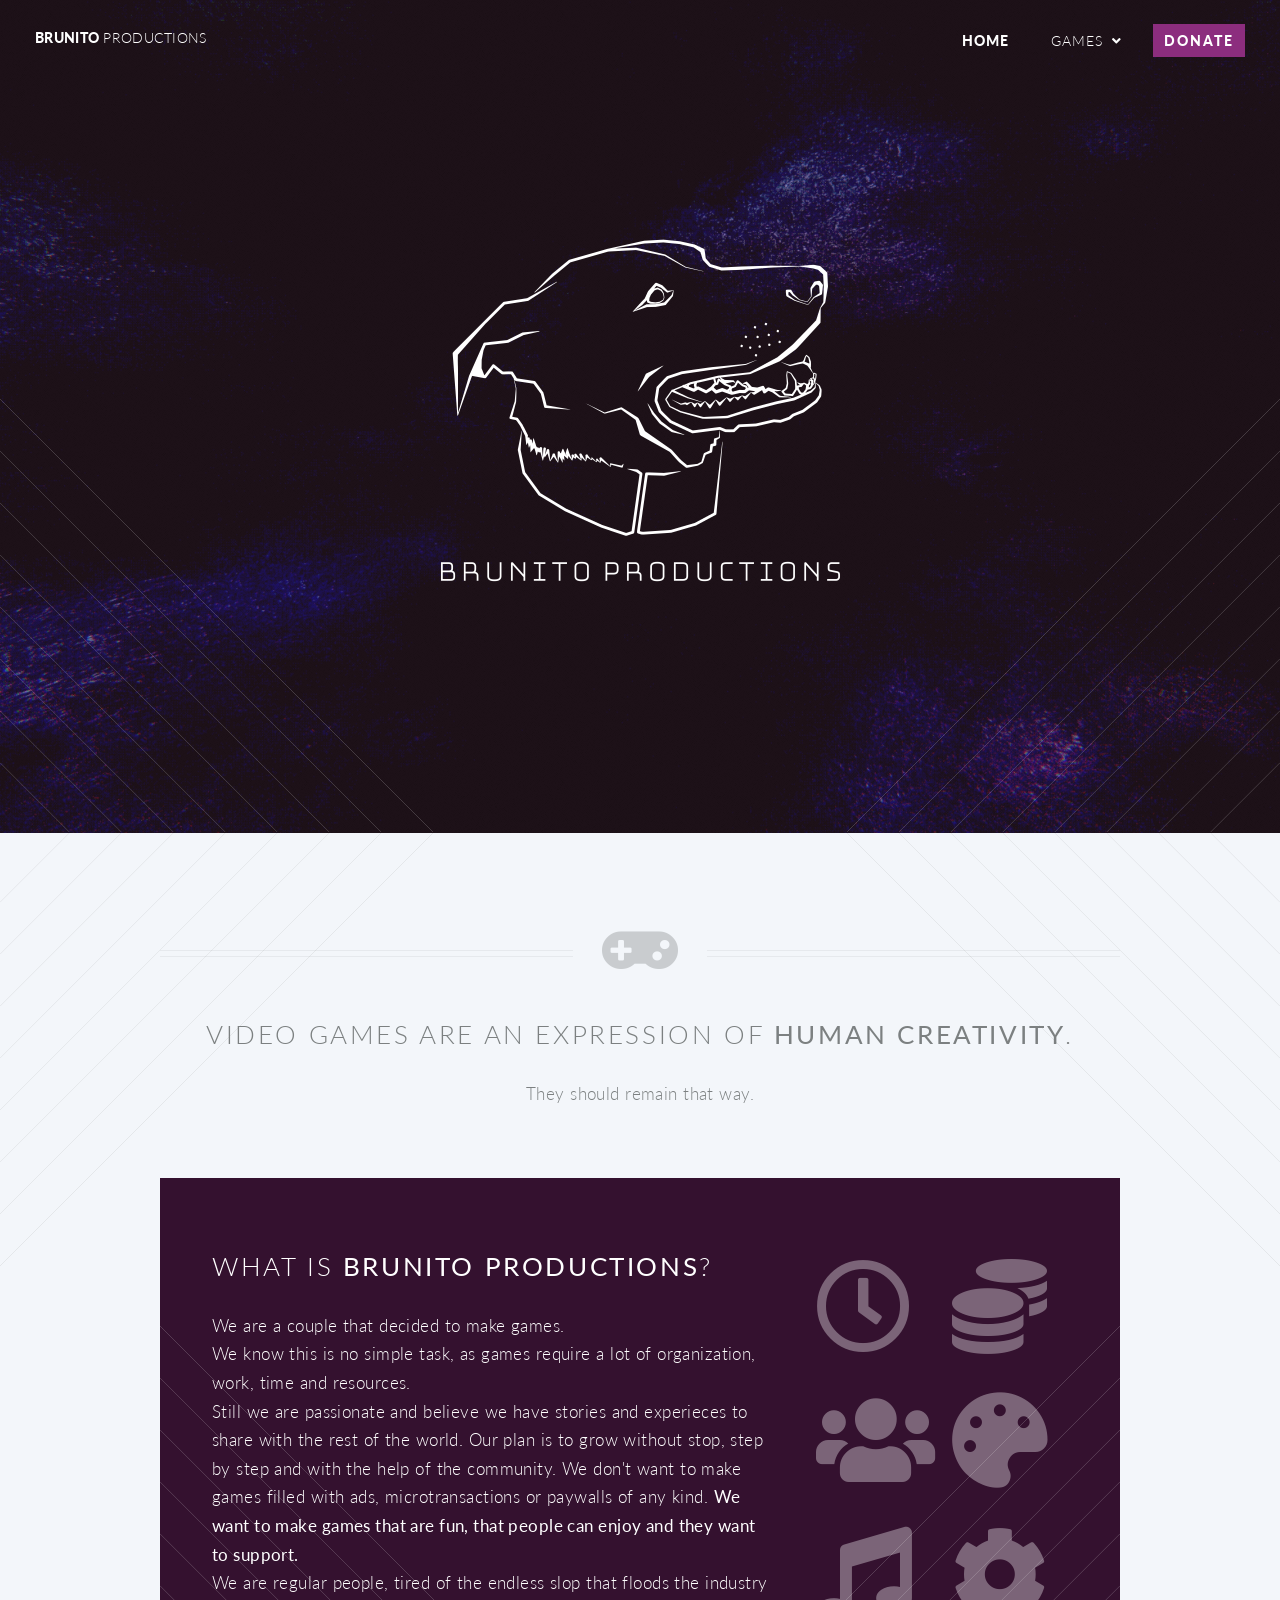
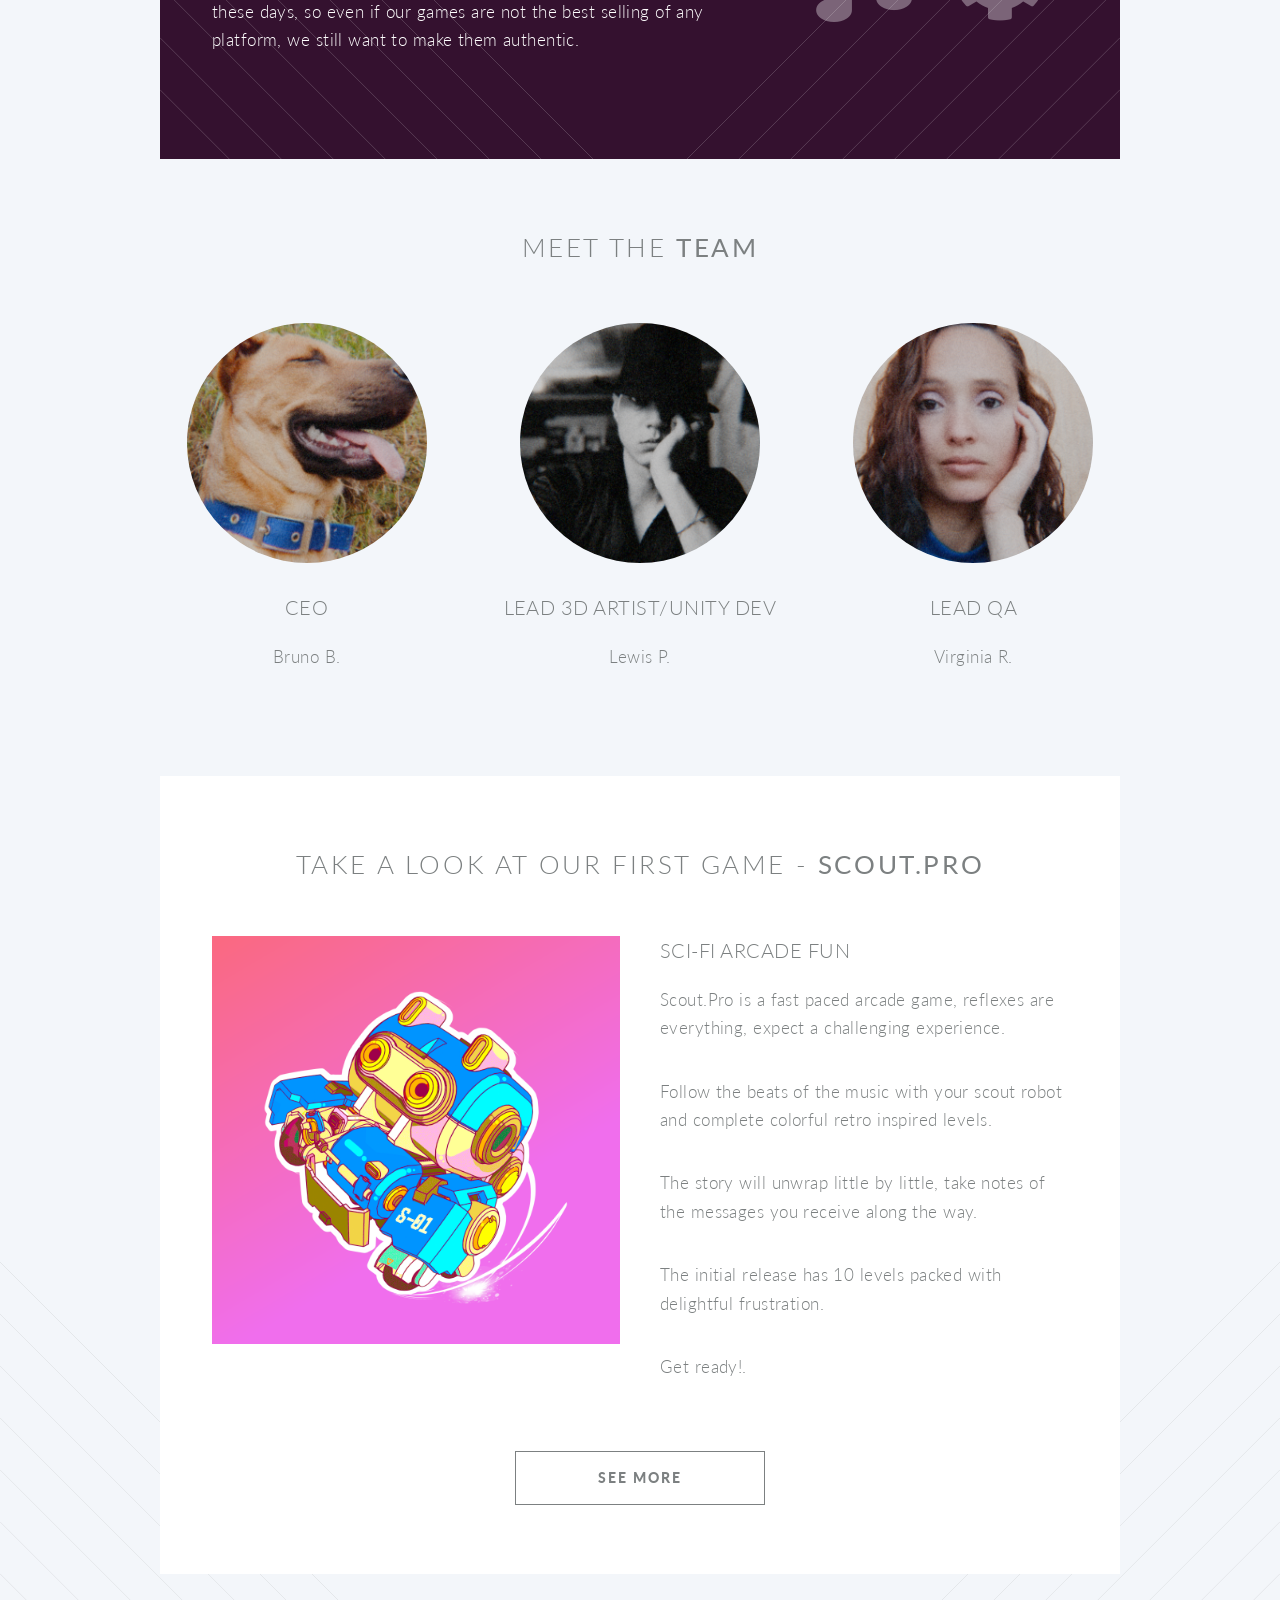
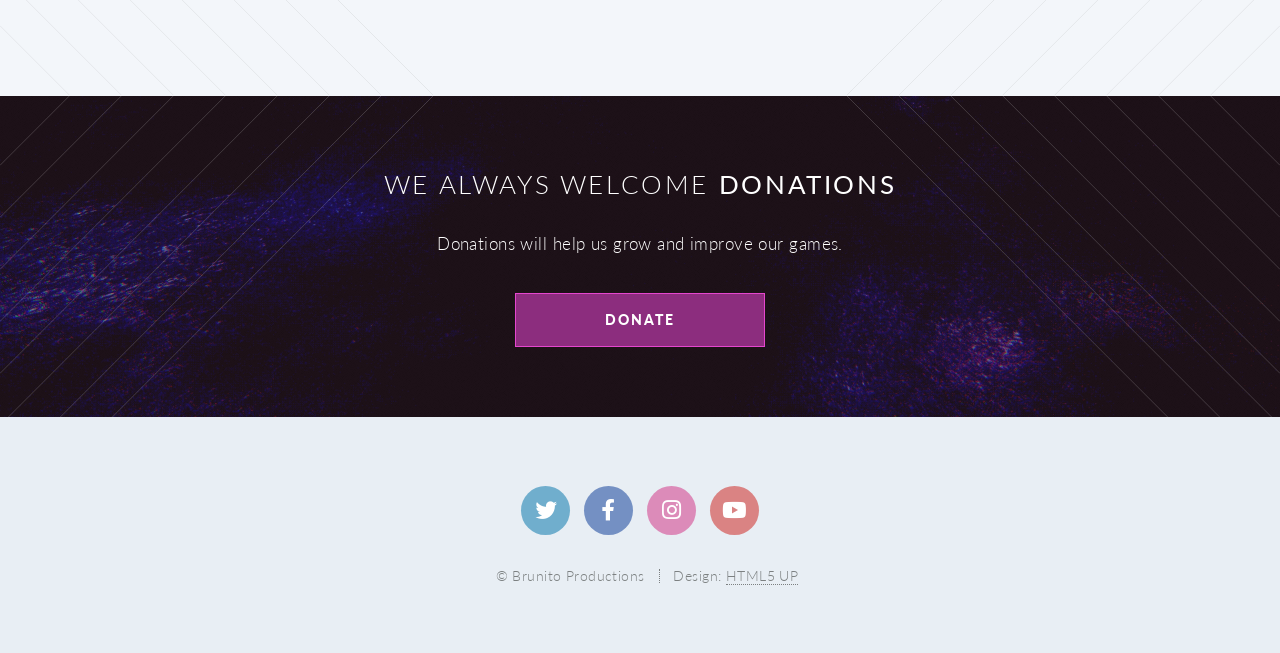
==== index.html @ 74bceda8 "Add files via upload" ====
<!DOCTYPE HTML>
<!--
	Twenty by HTML5 UP
	html5up.net | @ajlkn
	Free for personal and commercial use under the CCA 3.0 license (html5up.net/license)
-->
<html>
	<head>
		<title>Brunito Productions</title>
		<link rel="icon" type="image/x-icon" href="images/favicon.ico">
		<meta charset="utf-8" />
		<meta name="viewport" content="width=device-width, initial-scale=1, user-scalable=no" />
		<link rel="stylesheet" href="assets/css/main.css" />
		<noscript><link rel="stylesheet" href="assets/css/noscript.css" /></noscript>
	</head>
	<body class="index is-preload">
		<div id="page-wrapper">

			<!-- Header -->
				<header id="header" class="alt">
					<h1 id="logo"><a href="index.html">Brunito <span>Productions</span></a></h1>
					<nav id="nav">
						<ul>
							<li class="current"><a href="index.html">Home</a></li>
							<li class="submenu">
								<a href="#">Games</a>
								<ul>
									<li><a href="scout-pro.html">Scout.Pro</a></li>
									<!--li><a href="right-sidebar.html">Right Sidebar</a></li-->
									<!--li><a href="no-sidebar.html">No Sidebar</a></li-->
									<!--li><a href="contact.html">Contact</a></li-->
								</ul>
							</li>
							<li><a href="donations.html" class="button primary">Donate</a></li>
						</ul>
					</nav>
				</header>


			<!-- Banner -->
				<section id="banner">

					<!--
						".inner" is set up as an inline-block so it automatically expands
						in both directions to fit whatever's inside it. This means it won't
						automatically wrap lines, so be sure to use line breaks where
						appropriate (<br />).
					-->
					<div class="inner">
						<div class="image fit cs-notnoise">
							<img src="images/brunitoProductions_transparent-00.png" alt="Brunito Production Logo" />
						</div>
					</div>

				</section>

			<!-- Main -->
				<article id="main">

					<header class="special container">
						<span class="icon solid fa-gamepad"></span>
						<h2>Video games are an expression of <strong>Human Creativity</strong>.</h2>
						<!-- p>In <strong>Brunito Productions</strong> we believe that games should be fun,
						<br />
						pockets of time in which we can let go our worries and smile.
						<br />
						Enjoy the hardships of beating a difficult boss, immerse ourselves
						<br />
						in cryptic worlds or simply relax while doing simple tasks.
						</p -->
						<p>They should remain that way.</p>
					</header>

					<!-- One -->
						<section class="wrapper style2 container special-alt">
							<div class="row gtr-50">
								<div class="col-8 col-12-narrower">

									<header>
										<h2>What is <strong>Brunito Productions</strong>?</h2>
									</header>
									<p>We are a couple that decided to make games.
									<br />
									We know this is no simple task, as games require a lot of organization, work, time and resources.
									<br />
									Still we are passionate and believe we have stories and experieces to share with the rest of the world. Our plan is to grow without stop, step by step and with the help of the community. We don't want to make games filled with ads, microtransactions or paywalls of any kind. <strong>We want to make games that are fun, that people can enjoy and they want to support.</strong>
									<br />
									We are regular people, tired of the endless slop that floods the industry these days, so even if our games are not the best selling of any platform, we still want to make them authentic.
									</p>
									<!-- h3><strong>We want to make games that people can enjoy</strong></h3 -->
									<!--footer>
										<ul class="buttons">
											<li><a href="#" class="button">Find Out More</a></li>
										</ul>
									</footer-->

								</div>
								<div class="col-4 col-12-narrower imp-narrower">

									<ul class="featured-icons">
										<li><span class="icon fa-clock"><span class="label">Feature 1</span></span></li>
										<li><span class="icon solid fa-coins"><span class="label">Feature 2</span></span></li>
										<li><span class="icon solid fa-users"><span class="label">Feature 3</span></span></li>
										<li><span class="icon solid fa-palette"><span class="label">Feature 4</span></span></li>
										<li><span class="icon solid fa-music"><span class="label">Feature 5</span></span></li>
										<li><span class="icon solid fa-cog"><span class="label">Feature 6</span></span></li>
									</ul>

								</div>
							</div>
						</section>

					<!-- Two -->
						<section class="wrapper style1 container special">
							<header>
								<h2>Meet the <strong>team</strong></h2>
							</header>
							<div class="row">
								<div class="col-4 col-12-narrower">

									<section>
										<!--<span class="icon solid featured fa-check"></span>-->
										<div class="cs-staff-container">
										<div><img src="images/staff/ceo-03.png" alt="Brunito Production Logo" /></div>
										</div>
										<header>
											<h3>CEO</h3>
										</header>
										<p>Bruno B.</p>
										<!-- p>Bruno Battaglia</p -->
										<!-- p>Bruno Bacchini</p -->
									</section>

								</div>
								<div class="col-4 col-12-narrower">

									<section>
										<!--<span class="icon solid featured fa-check"></span>-->
										<div class="cs-staff-container">
										<div><img src="images/staff/artist-04.png" alt="Brunito Production Logo" /></div>
										</div>
										<header>
											<h3>Lead 3D Artist/Unity Dev</h3>
										</header>
										<p>Lewis P.</p>
									</section>

								</div>
								<div class="col-4 col-12-narrower">

									<section>
										<!--<span class="icon solid featured fa-check"></span>-->
										<div class="cs-staff-container">
										<div><img src="images/staff/QA-00.png" alt="Brunito Production Logo" /></div>
										</div>
										<header>
											<h3>Lead QA</h3>
										</header>
										<p>Virginia R.</p>
									</section>

								</div>
							</div>
						</section>


					<!-- Three -->
						<section class="wrapper style3 container special">

							<header class="major">
								<h2>Take a look at our first game - <strong>Scout.Pro</strong></h2>
							</header>

							<div class="row">
								<div class="col-6 col-12-narrower">

									<section>
										<div class="image featured cs-notnoise"><img src="images/scoutpro/app_icon.png" alt="" /></div>
									</section>

								</div>
								<div class="col-6 col-12-narrower">

									<section class="cs-textalignleft">
										<!-- div class="image featured cs-notnoise"><img src="images/scoutpro/title-retro-lowres.png" alt="" /></div -->
										<header>
											<h3>Sci-Fi Arcade Fun</h3>
										</header>
										<p>Scout.Pro is a fast paced arcade game, reflexes are everything, expect a challenging experience.</p>
										<p>Follow the beats of the music with your scout robot and complete colorful retro inspired levels.</p>
										<p>The story will unwrap little by little, take notes of the messages you receive along the way.</p>
										<p>The initial release has 10 levels packed with delightful frustration.</p>
										<p>Get ready!.</p>
									</section>

								</div>
							</div>
							<!-- div class="row">
								<div class="col-6 col-12-narrower">

									<section>
										<a href="#" class="image featured"><img src="images/pic03.jpg" alt="" /></a>
										<header>
											<h3>Hyperspace Travel</h3>
										</header>
										<p>Sed tristique purus vitae volutpat commodo suscipit amet sed nibh. Proin a ullamcorper sed blandit. Sed tristique purus vitae volutpat commodo suscipit ullamcorper sed blandit lorem ipsum dolore.</p>
									</section>

								</div>
								<div class="col-6 col-12-narrower">

									<section>
										<a href="#" class="image featured"><img src="images/pic04.jpg" alt="" /></a>
										<header>
											<h3>And Another Train</h3>
										</header>
										<p>Sed tristique purus vitae volutpat commodo suscipit amet sed nibh. Proin a ullamcorper sed blandit. Sed tristique purus vitae volutpat commodo suscipit ullamcorper sed blandit lorem ipsum dolore.</p>
									</section>

								</div>
							</div -->

							<footer class="major">
								<ul class="buttons">
									<li><a href="scout-pro.html" class="button">See More</a></li>
								</ul>
							</footer>

						</section>

				</article>

			<!-- CTA -->
				<section id="cta">

					<header>
						<h2>We always welcome <strong>donations</strong></h2>
						<p>Donations will help us grow and improve our games.</p>
					</header>
					<footer>
						<ul class="buttons">
							<li><a href="donations.html" class="button primary">Donate</a></li>
							<!--li><a href="#" class="button">LOL Wut</a></li-->
						</ul>
					</footer>

				</section>

			<!-- Footer -->
				<footer id="footer">

					<ul class="icons">
						<li><a href="https://x.com/BrunitoProducti" target="_blank" class="icon brands circle fa-twitter"><span class="label">Twitter</span></a></li>
						<li><a href="https://www.facebook.com/profile.php?id=61594885916979" target="_blank" class="icon brands circle fa-facebook-f"><span class="label">Facebook</span></a></li>
						<li><a href="https://www.instagram.com/brunito.productions?stkn=MTg5Mzd5MTFiazNpOA==" target="_blank" class="icon brands circle fa-instagram"><span class="label">Instagram</span></a></li>
						<li><a href="https://www.youtube.com/@BrunitoProductions" target="_blank" class="icon brands circle fa-youtube"><span class="label">Youtube</span></a></li>
					</ul>

					<ul class="copyright">
						<li>&copy; Brunito Productions</li><li>Design: <a href="http://html5up.net">HTML5 UP</a></li>
					</ul>

				</footer>

		</div>

		<!-- Scripts -->
			<script src="assets/js/jquery.min.js"></script>
			<script src="assets/js/jquery.dropotron.min.js"></script>
			<script src="assets/js/jquery.scrolly.min.js"></script>
			<script src="assets/js/jquery.scrollex.min.js"></script>
			<script src="assets/js/browser.min.js"></script>
			<script src="assets/js/breakpoints.min.js"></script>
			<script src="assets/js/util.js"></script>
			<script src="assets/js/main.js"></script>

	</body>
</html>
---- assets/css/main.css ----
@import url("fontawesome-all.min.css");
@import url("https://fonts.googleapis.com/css?family=Lato:300,400,900");

/*
	Twenty by HTML5 UP
	html5up.net | @ajlkn
	Free for personal and commercial use under the CCA 3.0 license (html5up.net/license)
*/

html, body, div, span, applet, object,
iframe, h1, h2, h3, h4, h5, h6, p, blockquote,
pre, a, abbr, acronym, address, big, cite,
code, del, dfn, em, img, ins, kbd, q, s, samp,
small, strike, strong, sub, sup, tt, var, b,
u, i, center, dl, dt, dd, ol, ul, li, fieldset,
form, label, legend, table, caption, tbody,
tfoot, thead, tr, th, td, article, aside,
canvas, details, embed, figure, figcaption,
footer, header, hgroup, menu, nav, output, ruby,
section, summary, time, mark, audio, video {
	margin: 0;
	padding: 0;
	border: 0;
	font-size: 100%;
	font: inherit;
	vertical-align: baseline;}

article, aside, details, figcaption, figure,
footer, header, hgroup, menu, nav, section {
	display: block;}

body {
	line-height: 1;
}

ol, ul {
	list-style: none;
}

blockquote, q {
	quotes: none;
}

	blockquote:before, blockquote:after, q:before, q:after {
		content: '';
		content: none;
	}

table {
	border-collapse: collapse;
	border-spacing: 0;
}

body {
	-webkit-text-size-adjust: none;
}

mark {
	background-color: transparent;
	color: inherit;
}

input::-moz-focus-inner {
	border: 0;
	padding: 0;
}

input, select, textarea {
	-moz-appearance: none;
	-webkit-appearance: none;
	-ms-appearance: none;
	appearance: none;
}

/* Basic */

	html {
		box-sizing: border-box;
	}

	*, *:before, *:after {
		box-sizing: inherit;
	}

	body {
		background: #f3f6fa;
	}

		body.is-preload *, body.is-preload *:before, body.is-preload *:after {
			-moz-animation: none !important;
			-webkit-animation: none !important;
			-ms-animation: none !important;
			animation: none !important;
			-moz-transition: none !important;
			-webkit-transition: none !important;
			-ms-transition: none !important;
			transition: none !important;
		}

	body, input, select, textarea {
		color: #7c8081;
		font-family: 'Lato', sans-serif;
		font-size: 15pt;
		font-weight: 300;
		letter-spacing: 0.025em;
		line-height: 1.75em;
	}

	a {
		-moz-transition: color 0.2s ease-in-out, border-color 0.2s ease-in-out, background-color 0.2s ease-in-out;
		-webkit-transition: color 0.2s ease-in-out, border-color 0.2s ease-in-out, background-color 0.2s ease-in-out;
		-ms-transition: color 0.2s ease-in-out, border-color 0.2s ease-in-out, background-color 0.2s ease-in-out;
		transition: color 0.2s ease-in-out, border-color 0.2s ease-in-out, background-color 0.2s ease-in-out;
		color: #3fb1a3;
		text-decoration: none;
		border-bottom: dotted 1px;
	}

		a:hover {
			border-bottom-color: transparent;
		}

	strong, b {
		font-weight: 400;
	}

	p, ul, ol, dl, table, blockquote {
		margin: 0 0 2em 0;
	}

	h1, h2, h3, h4, h5, h6 {
		color: inherit;
		font-weight: 300;
		line-height: 1.75em;
		margin-bottom: 1em;
		text-transform: uppercase;
	}

		h1 a, h2 a, h3 a, h4 a, h5 a, h6 a {
			color: inherit;
			text-decoration: none;
			border: 0;
		}

	h2 {
		font-size: 1.5em;
		letter-spacing: 0.1em;
	}

	h3 {
		font-size: 1.15em;
		letter-spacing: 0.025em;
	}

	sub {
		font-size: 0.8em;
		position: relative;
		top: 0.5em;
	}

	sup {
		font-size: 0.8em;
		position: relative;
		top: -0.5em;
	}

	hr {
		border-top: solid 1px rgba(124, 128, 129, 0.2);
		border: 0;
		margin-bottom: 1.5em;
	}

	blockquote {
		border-left: solid 0.5em rgba(124, 128, 129, 0.2);
		font-style: italic;
		padding: 1em 0 1em 2em;
	}

/* Container */

	.container {
		margin: 0 auto;
		max-width: 100%;
		width: 1400px;
	}

		.container.medium {
			width: 1050px;
		}

		@media screen and (max-width: 1680px) {

			.container {
				width: 1200px;
			}

				.container.medium {
					width: 900px;
				}

		}

		@media screen and (max-width: 1280px) {

			.container {
				width: 960px;
			}

				.container.medium {
					width: 735px;
				}

		}

		@media screen and (max-width: 980px) {

			.container {
				width: 95%;
			}

				.container.medium {
					width: 71.25%;
				}

		}

		@media screen and (max-width: 840px) {

			.container {
				width: 95%;
			}

				.container.medium {
					width: 95%;
				}

		}

		@media screen and (max-width: 736px) {

			.container {
				width: 100%;
			}

				.container.medium {
					width: 100%;
				}

		}

/* Row */

	.row {
		display: flex;
		flex-wrap: wrap;
		box-sizing: border-box;
		align-items: stretch;
	}

		.row > * {
			box-sizing: border-box;
		}

		.row.gtr-uniform > * > :last-child {
			margin-bottom: 0;
		}

		.row.aln-left {
			justify-content: flex-start;
		}

		.row.aln-center {
			justify-content: center;
		}

		.row.aln-right {
			justify-content: flex-end;
		}

		.row.aln-top {
			align-items: flex-start;
		}

		.row.aln-middle {
			align-items: center;
		}

		.row.aln-bottom {
			align-items: flex-end;
		}

		.row > .imp {
			order: -1;
		}

		.row > .col-1 {
			width: 8.33333%;
		}

		.row > .off-1 {
			margin-left: 8.33333%;
		}

		.row > .col-2 {
			width: 16.66667%;
		}

		.row > .off-2 {
			margin-left: 16.66667%;
		}

		.row > .col-3 {
			width: 25%;
		}

		.row > .off-3 {
			margin-left: 25%;
		}

		.row > .col-4 {
			width: 33.33333%;
		}

		.row > .off-4 {
			margin-left: 33.33333%;
		}

		.row > .col-5 {
			width: 41.66667%;
		}

		.row > .off-5 {
			margin-left: 41.66667%;
		}

		.row > .col-6 {
			width: 50%;
		}

		.row > .off-6 {
			margin-left: 50%;
		}

		.row > .col-7 {
			width: 58.33333%;
		}

		.row > .off-7 {
			margin-left: 58.33333%;
		}

		.row > .col-8 {
			width: 66.66667%;
		}

		.row > .off-8 {
			margin-left: 66.66667%;
		}

		.row > .col-9 {
			width: 75%;
		}

		.row > .off-9 {
			margin-left: 75%;
		}

		.row > .col-10 {
			width: 83.33333%;
		}

		.row > .off-10 {
			margin-left: 83.33333%;
		}

		.row > .col-11 {
			width: 91.66667%;
		}

		.row > .off-11 {
			margin-left: 91.66667%;
		}

		.row > .col-12 {
			width: 100%;
		}

		.row > .off-12 {
			margin-left: 100%;
		}

		.row.gtr-0 {
			margin-top: 0px;
			margin-left: 0px;
		}

			.row.gtr-0 > * {
				padding: 0px 0 0 0px;
			}

			.row.gtr-0.gtr-uniform {
				margin-top: 0px;
			}

				.row.gtr-0.gtr-uniform > * {
					padding-top: 0px;
				}

		.row.gtr-25 {
			margin-top: -12.5px;
			margin-left: -12.5px;
		}

			.row.gtr-25 > * {
				padding: 12.5px 0 0 12.5px;
			}

			.row.gtr-25.gtr-uniform {
				margin-top: -12.5px;
			}

				.row.gtr-25.gtr-uniform > * {
					padding-top: 12.5px;
				}

		.row.gtr-50 {
			margin-top: -25px;
			margin-left: -25px;
		}

			.row.gtr-50 > * {
				padding: 25px 0 0 25px;
			}

			.row.gtr-50.gtr-uniform {
				margin-top: -25px;
			}

				.row.gtr-50.gtr-uniform > * {
					padding-top: 25px;
				}

		.row {
			margin-top: -50px;
			margin-left: -50px;
		}

			.row > * {
				padding: 50px 0 0 50px;
			}

			.row.gtr-uniform {
				margin-top: -50px;
			}

				.row.gtr-uniform > * {
					padding-top: 50px;
				}

		.row.gtr-150 {
			margin-top: -75px;
			margin-left: -75px;
		}

			.row.gtr-150 > * {
				padding: 75px 0 0 75px;
			}

			.row.gtr-150.gtr-uniform {
				margin-top: -75px;
			}

				.row.gtr-150.gtr-uniform > * {
					padding-top: 75px;
				}

		.row.gtr-200 {
			margin-top: -100px;
			margin-left: -100px;
		}

			.row.gtr-200 > * {
				padding: 100px 0 0 100px;
			}

			.row.gtr-200.gtr-uniform {
				margin-top: -100px;
			}

				.row.gtr-200.gtr-uniform > * {
					padding-top: 100px;
				}

		@media screen and (max-width: 1680px) {

			.row {
				display: flex;
				flex-wrap: wrap;
				box-sizing: border-box;
				align-items: stretch;
			}

				.row > * {
					box-sizing: border-box;
				}

				.row.gtr-uniform > * > :last-child {
					margin-bottom: 0;
				}

				.row.aln-left {
					justify-content: flex-start;
				}

				.row.aln-center {
					justify-content: center;
				}

				.row.aln-right {
					justify-content: flex-end;
				}

				.row.aln-top {
					align-items: flex-start;
				}

				.row.aln-middle {
					align-items: center;
				}

				.row.aln-bottom {
					align-items: flex-end;
				}

				.row > .imp-wide {
					order: -1;
				}

				.row > .col-1-wide {
					width: 8.33333%;
				}

				.row > .off-1-wide {
					margin-left: 8.33333%;
				}

				.row > .col-2-wide {
					width: 16.66667%;
				}

				.row > .off-2-wide {
					margin-left: 16.66667%;
				}

				.row > .col-3-wide {
					width: 25%;
				}

				.row > .off-3-wide {
					margin-left: 25%;
				}

				.row > .col-4-wide {
					width: 33.33333%;
				}

				.row > .off-4-wide {
					margin-left: 33.33333%;
				}

				.row > .col-5-wide {
					width: 41.66667%;
				}

				.row > .off-5-wide {
					margin-left: 41.66667%;
				}

				.row > .col-6-wide {
					width: 50%;
				}

				.row > .off-6-wide {
					margin-left: 50%;
				}

				.row > .col-7-wide {
					width: 58.33333%;
				}

				.row > .off-7-wide {
					margin-left: 58.33333%;
				}

				.row > .col-8-wide {
					width: 66.66667%;
				}

				.row > .off-8-wide {
					margin-left: 66.66667%;
				}

				.row > .col-9-wide {
					width: 75%;
				}

				.row > .off-9-wide {
					margin-left: 75%;
				}

				.row > .col-10-wide {
					width: 83.33333%;
				}

				.row > .off-10-wide {
					margin-left: 83.33333%;
				}

				.row > .col-11-wide {
					width: 91.66667%;
				}

				.row > .off-11-wide {
					margin-left: 91.66667%;
				}

				.row > .col-12-wide {
					width: 100%;
				}

				.row > .off-12-wide {
					margin-left: 100%;
				}

				.row.gtr-0 {
					margin-top: 0px;
					margin-left: 0px;
				}

					.row.gtr-0 > * {
						padding: 0px 0 0 0px;
					}

					.row.gtr-0.gtr-uniform {
						margin-top: 0px;
					}

						.row.gtr-0.gtr-uniform > * {
							padding-top: 0px;
						}

				.row.gtr-25 {
					margin-top: -10px;
					margin-left: -10px;
				}

					.row.gtr-25 > * {
						padding: 10px 0 0 10px;
					}

					.row.gtr-25.gtr-uniform {
						margin-top: -10px;
					}

						.row.gtr-25.gtr-uniform > * {
							padding-top: 10px;
						}

				.row.gtr-50 {
					margin-top: -20px;
					margin-left: -20px;
				}

					.row.gtr-50 > * {
						padding: 20px 0 0 20px;
					}

					.row.gtr-50.gtr-uniform {
						margin-top: -20px;
					}

						.row.gtr-50.gtr-uniform > * {
							padding-top: 20px;
						}

				.row {
					margin-top: -40px;
					margin-left: -40px;
				}

					.row > * {
						padding: 40px 0 0 40px;
					}

					.row.gtr-uniform {
						margin-top: -40px;
					}

						.row.gtr-uniform > * {
							padding-top: 40px;
						}

				.row.gtr-150 {
					margin-top: -60px;
					margin-left: -60px;
				}

					.row.gtr-150 > * {
						padding: 60px 0 0 60px;
					}

					.row.gtr-150.gtr-uniform {
						margin-top: -60px;
					}

						.row.gtr-150.gtr-uniform > * {
							padding-top: 60px;
						}

				.row.gtr-200 {
					margin-top: -80px;
					margin-left: -80px;
				}

					.row.gtr-200 > * {
						padding: 80px 0 0 80px;
					}

					.row.gtr-200.gtr-uniform {
						margin-top: -80px;
					}

						.row.gtr-200.gtr-uniform > * {
							padding-top: 80px;
						}

		}

		@media screen and (max-width: 1280px) {

			.row {
				display: flex;
				flex-wrap: wrap;
				box-sizing: border-box;
				align-items: stretch;
			}

				.row > * {
					box-sizing: border-box;
				}

				.row.gtr-uniform > * > :last-child {
					margin-bottom: 0;
				}

				.row.aln-left {
					justify-content: flex-start;
				}

				.row.aln-center {
					justify-content: center;
				}

				.row.aln-right {
					justify-content: flex-end;
				}

				.row.aln-top {
					align-items: flex-start;
				}

				.row.aln-middle {
					align-items: center;
				}

				.row.aln-bottom {
					align-items: flex-end;
				}

				.row > .imp-normal {
					order: -1;
				}

				.row > .col-1-normal {
					width: 8.33333%;
				}

				.row > .off-1-normal {
					margin-left: 8.33333%;
				}

				.row > .col-2-normal {
					width: 16.66667%;
				}

				.row > .off-2-normal {
					margin-left: 16.66667%;
				}

				.row > .col-3-normal {
					width: 25%;
				}

				.row > .off-3-normal {
					margin-left: 25%;
				}

				.row > .col-4-normal {
					width: 33.33333%;
				}

				.row > .off-4-normal {
					margin-left: 33.33333%;
				}

				.row > .col-5-normal {
					width: 41.66667%;
				}

				.row > .off-5-normal {
					margin-left: 41.66667%;
				}

				.row > .col-6-normal {
					width: 50%;
				}

				.row > .off-6-normal {
					margin-left: 50%;
				}

				.row > .col-7-normal {
					width: 58.33333%;
				}

				.row > .off-7-normal {
					margin-left: 58.33333%;
				}

				.row > .col-8-normal {
					width: 66.66667%;
				}

				.row > .off-8-normal {
					margin-left: 66.66667%;
				}

				.row > .col-9-normal {
					width: 75%;
				}

				.row > .off-9-normal {
					margin-left: 75%;
				}

				.row > .col-10-normal {
					width: 83.33333%;
				}

				.row > .off-10-normal {
					margin-left: 83.33333%;
				}

				.row > .col-11-normal {
					width: 91.66667%;
				}

				.row > .off-11-normal {
					margin-left: 91.66667%;
				}

				.row > .col-12-normal {
					width: 100%;
				}

				.row > .off-12-normal {
					margin-left: 100%;
				}

				.row.gtr-0 {
					margin-top: 0px;
					margin-left: 0px;
				}

					.row.gtr-0 > * {
						padding: 0px 0 0 0px;
					}

					.row.gtr-0.gtr-uniform {
						margin-top: 0px;
					}

						.row.gtr-0.gtr-uniform > * {
							padding-top: 0px;
						}

				.row.gtr-25 {
					margin-top: -10px;
					margin-left: -10px;
				}

					.row.gtr-25 > * {
						padding: 10px 0 0 10px;
					}

					.row.gtr-25.gtr-uniform {
						margin-top: -10px;
					}

						.row.gtr-25.gtr-uniform > * {
							padding-top: 10px;
						}

				.row.gtr-50 {
					margin-top: -20px;
					margin-left: -20px;
				}

					.row.gtr-50 > * {
						padding: 20px 0 0 20px;
					}

					.row.gtr-50.gtr-uniform {
						margin-top: -20px;
					}

						.row.gtr-50.gtr-uniform > * {
							padding-top: 20px;
						}

				.row {
					margin-top: -40px;
					margin-left: -40px;
				}

					.row > * {
						padding: 40px 0 0 40px;
					}

					.row.gtr-uniform {
						margin-top: -40px;
					}

						.row.gtr-uniform > * {
							padding-top: 40px;
						}

				.row.gtr-150 {
					margin-top: -60px;
					margin-left: -60px;
				}

					.row.gtr-150 > * {
						padding: 60px 0 0 60px;
					}

					.row.gtr-150.gtr-uniform {
						margin-top: -60px;
					}

						.row.gtr-150.gtr-uniform > * {
							padding-top: 60px;
						}

				.row.gtr-200 {
					margin-top: -80px;
					margin-left: -80px;
				}

					.row.gtr-200 > * {
						padding: 80px 0 0 80px;
					}

					.row.gtr-200.gtr-uniform {
						margin-top: -80px;
					}

						.row.gtr-200.gtr-uniform > * {
							padding-top: 80px;
						}

		}

		@media screen and (max-width: 980px) {

			.row {
				display: flex;
				flex-wrap: wrap;
				box-sizing: border-box;
				align-items: stretch;
			}

				.row > * {
					box-sizing: border-box;
				}

				.row.gtr-uniform > * > :last-child {
					margin-bottom: 0;
				}

				.row.aln-left {
					justify-content: flex-start;
				}

				.row.aln-center {
					justify-content: center;
				}

				.row.aln-right {
					justify-content: flex-end;
				}

				.row.aln-top {
					align-items: flex-start;
				}

				.row.aln-middle {
					align-items: center;
				}

				.row.aln-bottom {
					align-items: flex-end;
				}

				.row > .imp-narrow {
					order: -1;
				}

				.row > .col-1-narrow {
					width: 8.33333%;
				}

				.row > .off-1-narrow {
					margin-left: 8.33333%;
				}

				.row > .col-2-narrow {
					width: 16.66667%;
				}

				.row > .off-2-narrow {
					margin-left: 16.66667%;
				}

				.row > .col-3-narrow {
					width: 25%;
				}

				.row > .off-3-narrow {
					margin-left: 25%;
				}

				.row > .col-4-narrow {
					width: 33.33333%;
				}

				.row > .off-4-narrow {
					margin-left: 33.33333%;
				}

				.row > .col-5-narrow {
					width: 41.66667%;
				}

				.row > .off-5-narrow {
					margin-left: 41.66667%;
				}

				.row > .col-6-narrow {
					width: 50%;
				}

				.row > .off-6-narrow {
					margin-left: 50%;
				}

				.row > .col-7-narrow {
					width: 58.33333%;
				}

				.row > .off-7-narrow {
					margin-left: 58.33333%;
				}

				.row > .col-8-narrow {
					width: 66.66667%;
				}

				.row > .off-8-narrow {
					margin-left: 66.66667%;
				}

				.row > .col-9-narrow {
					width: 75%;
				}

				.row > .off-9-narrow {
					margin-left: 75%;
				}

				.row > .col-10-narrow {
					width: 83.33333%;
				}

				.row > .off-10-narrow {
					margin-left: 83.33333%;
				}

				.row > .col-11-narrow {
					width: 91.66667%;
				}

				.row > .off-11-narrow {
					margin-left: 91.66667%;
				}

				.row > .col-12-narrow {
					width: 100%;
				}

				.row > .off-12-narrow {
					margin-left: 100%;
				}

				.row.gtr-0 {
					margin-top: 0px;
					margin-left: 0px;
				}

					.row.gtr-0 > * {
						padding: 0px 0 0 0px;
					}

					.row.gtr-0.gtr-uniform {
						margin-top: 0px;
					}

						.row.gtr-0.gtr-uniform > * {
							padding-top: 0px;
						}

				.row.gtr-25 {
					margin-top: -7.5px;
					margin-left: -7.5px;
				}

					.row.gtr-25 > * {
						padding: 7.5px 0 0 7.5px;
					}

					.row.gtr-25.gtr-uniform {
						margin-top: -7.5px;
					}

						.row.gtr-25.gtr-uniform > * {
							padding-top: 7.5px;
						}

				.row.gtr-50 {
					margin-top: -15px;
					margin-left: -15px;
				}

					.row.gtr-50 > * {
						padding: 15px 0 0 15px;
					}

					.row.gtr-50.gtr-uniform {
						margin-top: -15px;
					}

						.row.gtr-50.gtr-uniform > * {
							padding-top: 15px;
						}

				.row {
					margin-top: -30px;
					margin-left: -30px;
				}

					.row > * {
						padding: 30px 0 0 30px;
					}

					.row.gtr-uniform {
						margin-top: -30px;
					}

						.row.gtr-uniform > * {
							padding-top: 30px;
						}

				.row.gtr-150 {
					margin-top: -45px;
					margin-left: -45px;
				}

					.row.gtr-150 > * {
						padding: 45px 0 0 45px;
					}

					.row.gtr-150.gtr-uniform {
						margin-top: -45px;
					}

						.row.gtr-150.gtr-uniform > * {
							padding-top: 45px;
						}

				.row.gtr-200 {
					margin-top: -60px;
					margin-left: -60px;
				}

					.row.gtr-200 > * {
						padding: 60px 0 0 60px;
					}

					.row.gtr-200.gtr-uniform {
						margin-top: -60px;
					}

						.row.gtr-200.gtr-uniform > * {
							padding-top: 60px;
						}

		}

		@media screen and (max-width: 840px) {

			.row {
				display: flex;
				flex-wrap: wrap;
				box-sizing: border-box;
				align-items: stretch;
			}

				.row > * {
					box-sizing: border-box;
				}

				.row.gtr-uniform > * > :last-child {
					margin-bottom: 0;
				}

				.row.aln-left {
					justify-content: flex-start;
				}

				.row.aln-center {
					justify-content: center;
				}

				.row.aln-right {
					justify-content: flex-end;
				}

				.row.aln-top {
					align-items: flex-start;
				}

				.row.aln-middle {
					align-items: center;
				}

				.row.aln-bottom {
					align-items: flex-end;
				}

				.row > .imp-narrower {
					order: -1;
				}

				.row > .col-1-narrower {
					width: 8.33333%;
				}

				.row > .off-1-narrower {
					margin-left: 8.33333%;
				}

				.row > .col-2-narrower {
					width: 16.66667%;
				}

				.row > .off-2-narrower {
					margin-left: 16.66667%;
				}

				.row > .col-3-narrower {
					width: 25%;
				}

				.row > .off-3-narrower {
					margin-left: 25%;
				}

				.row > .col-4-narrower {
					width: 33.33333%;
				}

				.row > .off-4-narrower {
					margin-left: 33.33333%;
				}

				.row > .col-5-narrower {
					width: 41.66667%;
				}

				.row > .off-5-narrower {
					margin-left: 41.66667%;
				}

				.row > .col-6-narrower {
					width: 50%;
				}

				.row > .off-6-narrower {
					margin-left: 50%;
				}

				.row > .col-7-narrower {
					width: 58.33333%;
				}

				.row > .off-7-narrower {
					margin-left: 58.33333%;
				}

				.row > .col-8-narrower {
					width: 66.66667%;
				}

				.row > .off-8-narrower {
					margin-left: 66.66667%;
				}

				.row > .col-9-narrower {
					width: 75%;
				}

				.row > .off-9-narrower {
					margin-left: 75%;
				}

				.row > .col-10-narrower {
					width: 83.33333%;
				}

				.row > .off-10-narrower {
					margin-left: 83.33333%;
				}

				.row > .col-11-narrower {
					width: 91.66667%;
				}

				.row > .off-11-narrower {
					margin-left: 91.66667%;
				}

				.row > .col-12-narrower {
					width: 100%;
				}

				.row > .off-12-narrower {
					margin-left: 100%;
				}

				.row.gtr-0 {
					margin-top: 0px;
					margin-left: 0px;
				}

					.row.gtr-0 > * {
						padding: 0px 0 0 0px;
					}

					.row.gtr-0.gtr-uniform {
						margin-top: 0px;
					}

						.row.gtr-0.gtr-uniform > * {
							padding-top: 0px;
						}

				.row.gtr-25 {
					margin-top: -7.5px;
					margin-left: -7.5px;
				}

					.row.gtr-25 > * {
						padding: 7.5px 0 0 7.5px;
					}

					.row.gtr-25.gtr-uniform {
						margin-top: -7.5px;
					}

						.row.gtr-25.gtr-uniform > * {
							padding-top: 7.5px;
						}

				.row.gtr-50 {
					margin-top: -15px;
					margin-left: -15px;
				}

					.row.gtr-50 > * {
						padding: 15px 0 0 15px;
					}

					.row.gtr-50.gtr-uniform {
						margin-top: -15px;
					}

						.row.gtr-50.gtr-uniform > * {
							padding-top: 15px;
						}

				.row {
					margin-top: -30px;
					margin-left: -30px;
				}

					.row > * {
						padding: 30px 0 0 30px;
					}

					.row.gtr-uniform {
						margin-top: -30px;
					}

						.row.gtr-uniform > * {
							padding-top: 30px;
						}

				.row.gtr-150 {
					margin-top: -45px;
					margin-left: -45px;
				}

					.row.gtr-150 > * {
						padding: 45px 0 0 45px;
					}

					.row.gtr-150.gtr-uniform {
						margin-top: -45px;
					}

						.row.gtr-150.gtr-uniform > * {
							padding-top: 45px;
						}

				.row.gtr-200 {
					margin-top: -60px;
					margin-left: -60px;
				}

					.row.gtr-200 > * {
						padding: 60px 0 0 60px;
					}

					.row.gtr-200.gtr-uniform {
						margin-top: -60px;
					}

						.row.gtr-200.gtr-uniform > * {
							padding-top: 60px;
						}

		}

		@media screen and (max-width: 736px) {

			.row {
				display: flex;
				flex-wrap: wrap;
				box-sizing: border-box;
				align-items: stretch;
			}

				.row > * {
					box-sizing: border-box;
				}

				.row.gtr-uniform > * > :last-child {
					margin-bottom: 0;
				}

				.row.aln-left {
					justify-content: flex-start;
				}

				.row.aln-center {
					justify-content: center;
				}

				.row.aln-right {
					justify-content: flex-end;
				}

				.row.aln-top {
					align-items: flex-start;
				}

				.row.aln-middle {
					align-items: center;
				}

				.row.aln-bottom {
					align-items: flex-end;
				}

				.row > .imp-mobile {
					order: -1;
				}

				.row > .col-1-mobile {
					width: 8.33333%;
				}

				.row > .off-1-mobile {
					margin-left: 8.33333%;
				}

				.row > .col-2-mobile {
					width: 16.66667%;
				}

				.row > .off-2-mobile {
					margin-left: 16.66667%;
				}

				.row > .col-3-mobile {
					width: 25%;
				}

				.row > .off-3-mobile {
					margin-left: 25%;
				}

				.row > .col-4-mobile {
					width: 33.33333%;
				}

				.row > .off-4-mobile {
					margin-left: 33.33333%;
				}

				.row > .col-5-mobile {
					width: 41.66667%;
				}

				.row > .off-5-mobile {
					margin-left: 41.66667%;
				}

				.row > .col-6-mobile {
					width: 50%;
				}

				.row > .off-6-mobile {
					margin-left: 50%;
				}

				.row > .col-7-mobile {
					width: 58.33333%;
				}

				.row > .off-7-mobile {
					margin-left: 58.33333%;
				}

				.row > .col-8-mobile {
					width: 66.66667%;
				}

				.row > .off-8-mobile {
					margin-left: 66.66667%;
				}

				.row > .col-9-mobile {
					width: 75%;
				}

				.row > .off-9-mobile {
					margin-left: 75%;
				}

				.row > .col-10-mobile {
					width: 83.33333%;
				}

				.row > .off-10-mobile {
					margin-left: 83.33333%;
				}

				.row > .col-11-mobile {
					width: 91.66667%;
				}

				.row > .off-11-mobile {
					margin-left: 91.66667%;
				}

				.row > .col-12-mobile {
					width: 100%;
				}

				.row > .off-12-mobile {
					margin-left: 100%;
				}

				.row.gtr-0 {
					margin-top: 0px;
					margin-left: 0px;
				}

					.row.gtr-0 > * {
						padding: 0px 0 0 0px;
					}

					.row.gtr-0.gtr-uniform {
						margin-top: 0px;
					}

						.row.gtr-0.gtr-uniform > * {
							padding-top: 0px;
						}

				.row.gtr-25 {
					margin-top: -7.5px;
					margin-left: -7.5px;
				}

					.row.gtr-25 > * {
						padding: 7.5px 0 0 7.5px;
					}

					.row.gtr-25.gtr-uniform {
						margin-top: -7.5px;
					}

						.row.gtr-25.gtr-uniform > * {
							padding-top: 7.5px;
						}

				.row.gtr-50 {
					margin-top: -15px;
					margin-left: -15px;
				}

					.row.gtr-50 > * {
						padding: 15px 0 0 15px;
					}

					.row.gtr-50.gtr-uniform {
						margin-top: -15px;
					}

						.row.gtr-50.gtr-uniform > * {
							padding-top: 15px;
						}

				.row {
					margin-top: -30px;
					margin-left: -30px;
				}

					.row > * {
						padding: 30px 0 0 30px;
					}

					.row.gtr-uniform {
						margin-top: -30px;
					}

						.row.gtr-uniform > * {
							padding-top: 30px;
						}

				.row.gtr-150 {
					margin-top: -45px;
					margin-left: -45px;
				}

					.row.gtr-150 > * {
						padding: 45px 0 0 45px;
					}

					.row.gtr-150.gtr-uniform {
						margin-top: -45px;
					}

						.row.gtr-150.gtr-uniform > * {
							padding-top: 45px;
						}

				.row.gtr-200 {
					margin-top: -60px;
					margin-left: -60px;
				}

					.row.gtr-200 > * {
						padding: 60px 0 0 60px;
					}

					.row.gtr-200.gtr-uniform {
						margin-top: -60px;
					}

						.row.gtr-200.gtr-uniform > * {
							padding-top: 60px;
						}

		}

/* Section/Article */

	section.special, article.special {
		text-align: center;
	}

	header.major {
		padding-bottom: 2em;
	}

	header.special {
		margin-bottom: 5em;
		padding-top: 7em;
		position: relative;
		text-align: center;
	}

		header.special:before, header.special:after {
			border-bottom: solid 1.5px;
			border-top: solid 1.5px;
			content: '';
			height: 7px;
			opacity: 0.1;
			position: absolute;
			top: 1.75em;
			width: 43%;
		}

		header.special:before {
			left: 0;
		}

		header.special:after {
			right: 0;
		}

		header.special h2 {
			margin-bottom: 0;
		}

		header.special h2 + p {
			margin-bottom: 0;
			padding-top: 1.5em;
		}

		header.special .icon {
			cursor: default;
			height: 7em;
			left: 0;
			position: absolute;
			text-align: center;
			top: 1em;
			width: 100%;
		}

			header.special .icon:before {
				font-size: 3.5em;
				opacity: 0.35;
			}

	footer > :last-child {
		margin-bottom: 0;
	}

	footer.major {
		padding-top: 3em;
	}

/* Form */

	input[type="text"],
	input[type="password"],
	input[type="email"],
	textarea {
		-moz-transition: background-color 0.2s ease-in-out, border-color 0.2s ease-in-out;
		-webkit-transition: background-color 0.2s ease-in-out, border-color 0.2s ease-in-out;
		-ms-transition: background-color 0.2s ease-in-out, border-color 0.2s ease-in-out;
		transition: background-color 0.2s ease-in-out, border-color 0.2s ease-in-out;
		-moz-appearance: none;
		-webkit-appearance: none;
		-ms-appearance: none;
		appearance: none;
		background: none;
		border: solid 1px rgba(124, 128, 129, 0.2);
		border-radius: 0;
		color: inherit;
		display: block;
		padding: 0.75em;
		text-decoration: none;
		width: 100%;
		outline: 0;
	}

		input[type="text"]:focus,
		input[type="password"]:focus,
		input[type="email"]:focus,
		textarea:focus {
			border-color: #83d3c9;
		}

	input[type="text"],
	input[type="password"],
	input[type="email"] {
		line-height: 1em;
	}

	::-webkit-input-placeholder {
		color: inherit;
		opacity: 0.5;
		position: relative;
		top: 3px;
	}

	:-moz-placeholder {
		color: inherit;
		opacity: 0.5;
	}

	::-moz-placeholder {
		color: inherit;
		opacity: 0.5;
	}

	:-ms-input-placeholder {
		color: inherit;
		opacity: 0.5;
	}

/* Image */

	.image {
		border: 0;
		position: relative;
	}

		.image:before {
			background: url("images/overlay.png");
			content: '';
			height: 100%;
			left: 0;
			position: absolute;
			top: 0;
			width: 100%;
		}
		.image.cs-notnoise:before {
			background: none;
		}
		.image.cs-fixedheight {
			height: 300px;
			width: 100%;
  			display: flex !important;
  			align-items: center;
  			justify-content: center;
		}
		.image.cs-fixedheight>img {
			height: 80%;
  			width: auto;
			margin-bottom: 2em;
			/*image-rendering: crisp-edges;*/
			/*image-rendering: pixelated;*/
		}
		.image.fit {
			display: block;
		}

			.image.fit img {
				display: block;
				width: 100%;
			}

		.image.featured {
			display: block;
			margin: 0 0 2em 0;
		}

			.image.featured img {
				display: block;
				width: 100%;
			}


/* Custom image*/

	.cs-staff-container>div {
		width: 100%;
  		height: 300px;
  		display: flex;
  		justify-content: center;
  		align-items: center;
	}
	.cs-staff-container>div>img{
		width: auto;
  		border-radius: 50%;
  		background-color: none;
  		height: 80%;
	}
/*Custom Styles*/
	.cs-textalignleft{
		text-align:left;
	}

/* Icon */

	.icon {
		text-decoration: none;
		position: relative;
	}

		.icon:before {
			-moz-osx-font-smoothing: grayscale;
			-webkit-font-smoothing: antialiased;
			display: inline-block;
			font-style: normal;
			font-variant: normal;
			text-rendering: auto;
			line-height: 1;
			text-transform: none !important;
			font-family: 'Font Awesome 5 Free';
			font-weight: 400;
		}

		.icon.solid:before {
			font-weight: 900;
		}

		.icon:before {
			line-height: inherit;
		}

		.icon.brands:before {
			font-family: 'Font Awesome 5 Brands';
		}

		.icon.circle {
			-moz-transition: all 0.2s ease-in-out;
			-webkit-transition: all 0.2s ease-in-out;
			-ms-transition: all 0.2s ease-in-out;
			transition: all 0.2s ease-in-out;
			border: 0;
			border-radius: 100%;
			display: inline-block;
			font-size: 1.25em;
			height: 2.25em;
			left: 0;
			line-height: 2.25em;
			text-align: center;
			text-decoration: none;
			top: 0;
			width: 2.25em;
		}

			.icon.circle:hover {
				top: -0.2em;
			}

			.icon.circle.fa-twitter {
				background: #70aecd;
				color: #fff;
			}

				.icon.circle.fa-twitter:hover {
					background: #7fb7d2;
				}

			.icon.circle.fa-facebook-f {
				background: #7490c3;
				color: #fff;
			}

				.icon.circle.fa-facebook-f:hover {
					background: #829bc9;
				}

			.icon.circle.fa-google-plus-g {
				background: #db6b67;
				color: #fff;
			}

				.icon.circle.fa-google-plus-g:hover {
					background: #df7b77;
				}

			.icon.circle.fa-instagram {
				background: #dc8bb9;
				color: #fff;
			}

				.icon.circle.fa-instagram:hover {
					background: #e792c2;
				}

			.icon.circle.fa-youtube {
				background: #da8383;
				color: #fff;
			}

				.icon.circle.fa-youtube:hover {
					background: #f69393;
				}

		.icon.featured {
			cursor: default;
			display: block;
			margin: 0 0 1.5em 0;
			opacity: 0.35;
			text-align: center;
		}

			.icon.featured:before {
				font-size: 5em;
				line-height: 1em;
			}

		.icon > .label {
			display: none;
		}

/* List */

	ol {
		list-style: decimal;
		padding-left: 1.25em;
	}

		ol li {
			padding-left: 0.25em;
		}

	ul {
		list-style: disc;
		padding-left: 1em;
	}

		ul li {
			padding-left: 0.5em;
		}

/* Icons */

	ul.icons {
		list-style: none;
		padding-left: 0;
		cursor: default;
	}

		ul.icons li {
			display: inline-block;
			line-height: 1em;
			padding-left: 0.5em;
		}

			ul.icons li:first-child {
				padding-left: 0;
			}

/* Featured Icons */

	ul.featured-icons {
		cursor: default;
		margin: -0.75em 0 0 0;
		opacity: 0.35;
		overflow: hidden;
		position: relative;
		list-style: none;
		padding-left: 0;
	}

		ul.featured-icons li {
			display: block;
			float: left;
			text-align: center;
			width: 50%;
			padding-left: 0;
			margin-bottom: 1em;
		}

			ul.featured-icons li .icon {
				display: inline-block;
				font-size: 5.5em;
				height: 1em;
				line-height: 1.5em;
				width: 1em;
			}

/* Buttons */

	ul.buttons {
		cursor: default;
		list-style: none;
		padding-left: 0;
	}

		ul.buttons:last-child {
			margin-bottom: 0;
		}

		ul.buttons li {
			display: inline-block;
			padding: 0 0 0 1.5em;
		}

			ul.buttons li:first-child {
				padding: 0;
			}

		ul.buttons.stacked li {
			display: block;
			padding: 1.5em 0 0 0;
		}

			ul.buttons.stacked li:first-child {
				padding: 0;
			}

/* Table */

	table {
		width: 100%;
	}

		table.default {
			width: 100%;
		}

			table.default tbody tr {
				border-bottom: solid 1px rgba(124, 128, 129, 0.2);
			}

			table.default td {
				padding: 0.5em 1em 0.5em 1em;
			}

			table.default th {
				font-weight: 400;
				padding: 0.5em 1em 0.5em 1em;
				text-align: left;
			}

			table.default thead {
				background: #7c8081;
				color: #fff;
			}

/* Button */

	input[type="button"],
	input[type="submit"],
	input[type="reset"],
	button,
	.button {
		-moz-appearance: none;
		-webkit-appearance: none;
		-ms-appearance: none;
		appearance: none;
		-moz-transition: color 0.2s ease-in-out, border-color 0.2s ease-in-out, background-color 0.2s ease-in-out;
		-webkit-transition: color 0.2s ease-in-out, border-color 0.2s ease-in-out, background-color 0.2s ease-in-out;
		-ms-transition: color 0.2s ease-in-out, border-color 0.2s ease-in-out, background-color 0.2s ease-in-out;
		transition: color 0.2s ease-in-out, border-color 0.2s ease-in-out, background-color 0.2s ease-in-out;
		background: none;
		border: solid 1px;
		border-radius: 0;
		color: inherit;
		cursor: pointer;
		display: inline-block;
		font-size: 0.8em;
		font-weight: 900;
		letter-spacing: 2px;
		min-width: 18em;
		padding: 0 0.75em;
		line-height: 3.75em;
		text-align: center;
		text-decoration: none;
		text-transform: uppercase;
	}

		input[type="button"]:hover,
		input[type="submit"]:hover,
		input[type="reset"]:hover,
		button:hover,
		.button:hover {
			background: rgba(188, 202, 206, 0.15);
			border-color: inherit;
		}

		input[type="button"].primary,
		input[type="submit"].primary,
		input[type="reset"].primary,
		button.primary,
		.button.primary {
			background: #8c2d7e;
			border-color: #e546ce;
			color: #fff !important;
		}

			input[type="button"].primary:hover,
			input[type="submit"].primary:hover,
			input[type="reset"].primary:hover,
			button.primary:hover,
			.button.primary:hover {
				background: #d64ac1 !important;
				border-color: #d64ac1 !important;
			}

		input[type="button"].fit,
		input[type="submit"].fit,
		input[type="reset"].fit,
		button.fit,
		.button.fit {
			width: 100%;
		}

		input[type="button"].small,
		input[type="submit"].small,
		input[type="reset"].small,
		button.small,
		.button.small {
			font-size: 0.7em;
			min-width: 14em;
			padding: 0.5em 0;
		}

/* Wrapper */

	.wrapper {
		margin-bottom: 5em;
		padding: 5em;
	}

		.wrapper.style1 {
			padding: 0;
		}

		.wrapper.style2 {
			background-color: #34112f;
			background-image: url("images/light-bl.svg"), url("images/light-br.svg");
			background-position: bottom left, bottom right;
			background-repeat: no-repeat, no-repeat;
			background-size: 25em, 25em;
			color: #fff;
		}

			.wrapper.style2 input[type="button"]:hover,
			.wrapper.style2 input[type="submit"]:hover,
			.wrapper.style2 input[type="reset"]:hover,
			.wrapper.style2 button:hover,
			.wrapper.style2 .button:hover {
				background: rgba(255, 255, 255, 0.15) !important;
			}

			.wrapper.style2 input[type="button"].primary,
			.wrapper.style2 input[type="submit"].primary,
			.wrapper.style2 input[type="reset"].primary,
			.wrapper.style2 button.primary,
			.wrapper.style2 .button.primary {
				background: #fff;
				border-color: #fff;
				color: #83d3c9 !important;
			}

				.wrapper.style2 input[type="button"].primary:hover,
				.wrapper.style2 input[type="submit"].primary:hover,
				.wrapper.style2 input[type="reset"].primary:hover,
				.wrapper.style2 button.primary:hover,
				.wrapper.style2 .button.primary:hover {
					border-color: inherit !important;
					color: #fff !important;
				}

		.wrapper.style3 {
			background: #fff;
			color: inherit;
		}

		.wrapper.style4 {
			background: #fff;
			color: inherit;
			padding: 4em;
		}

/* Header */

	@-moz-keyframes reveal-header {
		0% {
			top: -5em;
		}

		100% {
			top: 0;
		}
	}

	@-webkit-keyframes reveal-header {
		0% {
			top: -5em;
		}

		100% {
			top: 0;
		}
	}

	@-ms-keyframes reveal-header {
		0% {
			top: -5em;
		}

		100% {
			top: 0;
		}
	}

	@keyframes reveal-header {
		0% {
			top: -5em;
		}

		100% {
			top: 0;
		}
	}

	#header {
		background: #fff;
		box-shadow: 0 1px 2px 0 rgba(0, 0, 0, 0.075);
		color: inherit;
		cursor: default;
		font-size: 0.8em;
		left: 0;
		padding: 1em 1.5em;
		position: fixed;
		top: 0;
		width: 100%;
		z-index: 10000;
	}

		#header h1 {
			font-weight: 900;
			margin: 0;
		}

			#header h1 span {
				font-weight: 300;
			}

		#header nav {
			letter-spacing: 0.075em;
			position: absolute;
			right: 1.5em;
			text-transform: uppercase;
			top: 0.75em;
		}

			#header nav ul {
				list-style: none;
				padding-left: 0;
			}

				#header nav ul li {
					display: inline-block;
					margin-left: 1.5em;
					padding-left: 0;
				}

					#header nav ul li > ul {
						display: none;
					}

					#header nav ul li a {
						border: solid 1px transparent;
						color: inherit;
						display: inline-block;
						line-height: 1em;
						padding: 0.6em 0.75em;
						text-decoration: none;
					}

					#header nav ul li input[type="button"],
					#header nav ul li input[type="submit"],
					#header nav ul li input[type="reset"],
					#header nav ul li button,
					#header nav ul li .button {
						font-size: 1em;
						min-width: 0;
						width: auto;
					}

					#header nav ul li.submenu > a {
						text-decoration: none;
					}

						#header nav ul li.submenu > a:after {
							-moz-osx-font-smoothing: grayscale;
							-webkit-font-smoothing: antialiased;
							display: inline-block;
							font-style: normal;
							font-variant: normal;
							text-rendering: auto;
							line-height: 1;
							text-transform: none !important;
							font-family: 'Font Awesome 5 Free';
							font-weight: 900;
						}

						#header nav ul li.submenu > a:after {
							content: '\f107';
							margin-left: 0.65em;
						}

					#header nav ul li.active > a, #header nav ul li:hover > a {
						-moz-transition: all 0.2s ease-in-out;
						-webkit-transition: all 0.2s ease-in-out;
						-ms-transition: all 0.2s ease-in-out;
						transition: all 0.2s ease-in-out;
						background: rgba(188, 202, 206, 0.15);
					}

					#header nav ul li.current > a {
						font-weight: 900;
					}

		#header.reveal {
			-moz-animation: reveal-header 0.5s;
			-webkit-animation: reveal-header 0.5s;
			-ms-animation: reveal-header 0.5s;
			animation: reveal-header 0.5s;
		}

		#header.alt {
			-moz-animation: none;
			-webkit-animation: none;
			-ms-animation: none;
			animation: none;
			background: transparent;
			box-shadow: none;
			color: #fff;
			padding: 2em 2.5em;
			position: absolute;
		}

			#header.alt nav {
				right: 2.5em;
				top: 1.75em;
			}

				#header.alt nav ul li.active > a, #header.alt nav ul li:hover > a {
					border: solid 1px;
				}

/* Dropotron */

	.dropotron {
		list-style: none;
		padding-left: 0;
		background: #fff;
		box-shadow: 0 1px 2px 0 rgba(0, 0, 0, 0.075);
		line-height: 2.25em;
		min-width: 13em;
		padding: 1em 0;
		text-transform: uppercase;
		margin-top: calc(-1em + 1px);
	}

		.dropotron.level-0 {
			font-size: 0.7em;
			font-weight: 400;
			margin-top: 1.5em;
		}

			.dropotron.level-0:before {
				border-bottom: solid 0.5em #fff;
				border-left: solid 0.5em transparent;
				border-right: solid 0.5em transparent;
				content: '';
				left: 0.75em;
				position: absolute;
				top: -0.45em;
			}

		.dropotron > li {
			border-top: solid 1px rgba(124, 128, 129, 0.2);
			padding-left: 0;
		}

			.dropotron > li > a {
				-moz-transition: none;
				-webkit-transition: none;
				-ms-transition: none;
				transition: none;
				color: inherit;
				text-decoration: none;
				padding: 0 1em;
				border: 0;
			}

			.dropotron > li:hover > a {
				background: #8c2d7e;
				color: #fff;
			}

			.dropotron > li:first-child {
				border-top: 0;
			}

/* Banner */

	@-moz-keyframes reveal-banner {
		0% {
			opacity: 0;
		}

		100% {
			opacity: 1;
		}
	}

	@-webkit-keyframes reveal-banner {
		0% {
			opacity: 0;
		}

		100% {
			opacity: 1;
		}
	}

	@-ms-keyframes reveal-banner {
		0% {
			opacity: 0;
		}

		100% {
			opacity: 1;
		}
	}

	@keyframes reveal-banner {
		0% {
			opacity: 0;
		}

		100% {
			opacity: 1;
		}
	}

	#banner {
		background-attachment: scroll, scroll, scroll, fixed;
		background-color: #645862;
		background-image: url("images/light-bl.svg"), url("images/light-br.svg"), url("images/overlay.png"), url("../../images/banner.jpg");
		background-position: bottom left, bottom right, top left, top center;
		background-repeat: no-repeat, no-repeat, repeat, no-repeat;
		background-size: 25em, 25em, auto, cover;
		color: #fff;
		cursor: default;
		padding: 6em 0;
		text-align: center;
	}

		#banner .inner {
			-moz-animation: reveal-banner 1s 0.25s ease-in-out;
			-webkit-animation: reveal-banner 1s 0.25s ease-in-out;
			-ms-animation: reveal-banner 1s 0.25s ease-in-out;
			animation: reveal-banner 1s 0.25s ease-in-out;
			-moz-animation-fill-mode: forwards;
			-webkit-animation-fill-mode: forwards;
			-ms-animation-fill-mode: forwards;
			animation-fill-mode: forwards;
			background: rgba(52, 27, 43, 0);
			color: #fff;
			display: inline-block;
			opacity: 0;
			padding: 3em;
			text-align: center;
		}

			#banner .inner header {
				display: inline-block;
				border-bottom: solid 2px;
				border-top: solid 2px;
				margin: 0 0 2em 0;
				padding: 3px 0 3px 0;
			}

				#banner .inner header h2 {
					border-bottom: solid 2px;
					border-top: solid 2px;
					font-size: 2.5em;
					font-weight: 900;
					letter-spacing: 0.2em;
					margin: 0;
					padding-left: 0.05em;
					position: relative;
					text-transform: uppercase;
				}

			#banner .inner p {
				letter-spacing: 0.1em;
				margin: 0;
				text-transform: uppercase;
			}

				#banner .inner p a {
					color: inherit;
					font-weight: 400;
					text-decoration: none;
				}

			#banner .inner footer {
				margin: 2em 0 0 0;
			}

/* Main */

	#main {
		background-image: url("images/dark-tl.svg"), url("images/dark-tr.svg"), url("images/dark-bl.svg"), url("images/dark-br.svg");
		background-position: top left, top right, bottom left, bottom right;
		background-repeat: no-repeat;
		background-size: 25em;
		padding: 7em 0;
	}

		#main > :last-child {
			margin-bottom: 0;
		}

		#main .sidebar section {
			border-top: solid 1px rgba(124, 128, 129, 0.2);
			margin: 3em 0 0 0;
			padding: 3em 0 0 0;
		}

			#main .sidebar section:first-child {
				border-top: 0;
				padding-top: 0;
				margin-top: 0;
			}

	body.index #main {
		padding-top: 5em;
	}

/* CTA */

	#cta {
		background-attachment: scroll, scroll, scroll, fixed;
		background-color: #645862;
		background-image: url("images/light-tl.svg"), url("images/light-tr.svg"), url("images/overlay.png"), url("../../images/banner.jpg");
		background-position: top left, top right, top left, bottom center;
		background-repeat: no-repeat, no-repeat, repeat, no-repeat;
		background-size: 25em, 25em, auto, cover;
		color: #fff;
		padding: 5em;
		text-align: center;
	}

		#cta header {
			margin-bottom: 2em;
		}

/* Footer */

	#footer {
		background: #E8EEF4;
		color: #7c8081;
		padding: 5em 5em 10em 5em;
		text-align: center;
	}

		#footer .copyright {
			font-size: 0.8em;
			line-height: 1em;
		}

			#footer .copyright a {
				color: inherit;
			}

			#footer .copyright li {
				display: inline-block;
				margin-left: 1em;
				padding-left: 1em;
				border-left: dotted 1px;
			}

				#footer .copyright li:first-child {
					margin: 0;
					padding: 0;
					border: 0;
				}

/* Wide */

	@media screen and (max-width: 1680px) {

		/* Basic */

			body, input, select, textarea {
				font-size: 14pt;
			}

		/* Section/Article */

			header.special {
				padding-top: 5.5em;
				margin-bottom: 4em;
			}

	}

/* Normal */

	@media screen and (max-width: 1280px) {

		/* Basic */

			body, input, select, textarea {
				font-size: 13pt;
				letter-spacing: 0.025em;
				line-height: 1.65em;
			}

			h1, h2, h3, h4, h5, h6 {
				line-height: 1.5em;
			}

		/* Section/Article */

			header.major {
				padding-bottom: 1.5em;
			}

			footer.major {
				padding-top: 2em;
			}

		/* Wrapper */

			.wrapper {
				margin-bottom: 4em;
				padding: 4em 3em;
			}

				.wrapper.style4 {
					padding: 3em;
				}

		/* Header */

			#header nav ul li {
				margin-left: 1em;
			}

		/* Banner */

			#banner {
				background-attachment: scroll;
			}

		/* CTA */

			#cta {
				padding: 4em;
				background-attachment: scroll;
			}

		/* Footer */

			#footer {
				padding: 4em;
			}

	}

/* Narrow */

	@media screen and (max-width: 980px) {

		/* Basic */

			body, input, select, textarea {
				font-size: 13pt;
				letter-spacing: 0.025em;
				line-height: 1.5em;
			}

		/* Section/Article */

			header br {
				display: none;
			}

			header.major {
				padding-bottom: 1em;
			}

			header.special {
				padding-left: 2.5em;
				padding-right: 2.5em;
			}

			footer.major {
				padding-top: 1.5em;
			}

		/* Wrapper */

			.wrapper {
				margin-bottom: 3em;
				padding: 3em 2.5em;
			}

				.wrapper.special br {
					display: none;
				}

				.wrapper.style1 {
					padding: 0 2.5em;
				}

				.wrapper.style2 {
					background-size: 15em;
				}

				.wrapper.style4 {
					padding: 2.5em;
				}

		/* Banner */

			#banner {
				background-size: 15em, 15em, auto, cover;
			}

		/* Main */

			#main {
				background-size: 15em;
			}

		/* CTA */

			#cta {
				background-size: 15em, 15em, auto, cover;
				padding: 3em;
			}

		.image.cs-fixedheight {
			height: 100px;
			width: 100%;
  			display: flex !important;
  			align-items: center;
  			justify-content: center;
		}

	}

/* Narrower */

	#navPanel, #navButton {
		display: none;
	}

	@media screen and (max-width: 840px) {

		/* Basic */

			html, body {
				overflow-x: hidden;
			}

			header.major {
				padding-bottom: 0.25em;
			}

			header.special {
				margin-bottom: 4em;
				padding-top: 5em;
			}

				header.special:before, header.special:after {
					width: 40%;
				}

				header.special h2 + p {
					padding-top: 1.25em;
				}

		/* Section/Article */

			section {
				margin: 1em 0 1em 0;
			}

				section:first-child {
					margin-top: 0;
				}

		/* Button */

			input[type="button"].small,
			input[type="submit"].small,
			input[type="reset"].small,
			button.small,
			.button.small {
				font-size: 0.8em;
				min-width: 18em;
				padding: 0.75em 0;
			}

		/* Featured Icons */

			ul.featured-icons {
				margin: 0;
			}

				ul.featured-icons li {
					display: inline-block;
					float: none;
					width: auto;
				}

					ul.featured-icons li .icon {
						font-size: 4em;
						width: 1.25em;
					}

		/* Buttons */

			ul.buttons li {
				display: block;
				padding: 1em 0 0 0;
			}

		/* Header */

			#header {
				display: none;
			}

		/* Banner */

			#banner {
				margin: 0;
			}

		/* Wrapper */

			.wrapper.special-alt {
				text-align: center;
			}

			.wrapper.style4 {
				padding-bottom: 3em;
			}

		/* Main */

			#main {
				padding: 5em 0;
			}

				#main .sidebar {
					border-top: solid 1px rgba(124, 128, 129, 0.1);
					padding-top: 3em;
				}

					#main .sidebar section {
						border-top: 0;
						padding-top: 0;
					}

			body.index #main {
				padding-top: 4.5em;
			}

		/* CTA */

			#cta {
				margin: 0;
			}

		/* Footer */

			#footer {
				padding: 4em 1.5em;
			}

		/* Nav */

			#page-wrapper {
				-moz-backface-visibility: hidden;
				-webkit-backface-visibility: hidden;
				-ms-backface-visibility: hidden;
				backface-visibility: hidden;
				-moz-transition: -moz-transform 0.5s ease;
				-webkit-transition: -webkit-transform 0.5s ease;
				-ms-transition: -ms-transform 0.5s ease;
				transition: transform 0.5s ease;
				padding-bottom: 1px;
			}

			#navButton {
				-moz-backface-visibility: hidden;
				-webkit-backface-visibility: hidden;
				-ms-backface-visibility: hidden;
				backface-visibility: hidden;
				-moz-transition: -moz-transform 0.5s ease;
				-webkit-transition: -webkit-transform 0.5s ease;
				-ms-transition: -ms-transform 0.5s ease;
				transition: transform 0.5s ease;
				display: block;
				height: 60px;
				left: 0;
				position: fixed;
				top: 0;
				width: 100%;
				z-index: 10001;
			}

				#navButton .toggle {
					text-decoration: none;
					height: 60px;
					left: 0;
					position: absolute;
					text-align: center;
					top: 0;
					width: 100%;
					border: 0;
					outline: 0;
				}

					#navButton .toggle:before {
						-moz-osx-font-smoothing: grayscale;
						-webkit-font-smoothing: antialiased;
						display: inline-block;
						font-style: normal;
						font-variant: normal;
						text-rendering: auto;
						line-height: 1;
						text-transform: none !important;
						font-family: 'Font Awesome 5 Free';
						font-weight: 900;
					}

					#navButton .toggle:before {
						color: #fff;
						content: '\f0c9';
						font-size: 1em;
						height: 40px;
						left: 10px;
						line-height: 40px;
						opacity: 0.5;
						position: absolute;
						top: 11px;
						width: 60px;
						z-index: 1;
					}

					#navButton .toggle:after {
						background: rgba(163, 169, 170, 0.75);
						border-radius: 2px;
						content: '';
						height: 40px;
						left: 10px;
						position: absolute;
						top: 10px;
						width: 60px;
					}

			#navPanel {
				-moz-backface-visibility: hidden;
				-webkit-backface-visibility: hidden;
				-ms-backface-visibility: hidden;
				backface-visibility: hidden;
				-moz-transform: translateX(-275px);
				-webkit-transform: translateX(-275px);
				-ms-transform: translateX(-275px);
				transform: translateX(-275px);
				-moz-transition: -moz-transform 0.5s ease;
				-webkit-transition: -webkit-transform 0.5s ease;
				-ms-transition: -ms-transform 0.5s ease;
				transition: transform 0.5s ease;
				display: block;
				height: 100%;
				left: 0;
				overflow-y: auto;
				position: fixed;
				top: 0;
				width: 275px;
				z-index: 10002;
				background: #1c2021;
				color: #fff;
				font-size: 0.8em;
				letter-spacing: 0.075em;
				text-transform: uppercase;
				padding: 0.25em 0.75em 1em 0.75em;
			}

				#navPanel .link {
					border: 0;
					border-top: solid 1px rgba(255, 255, 255, 0.05);
					color: inherit;
					display: block;
					height: 3em;
					line-height: 3em;
					opacity: 0.75;
					text-decoration: none;
				}

					#navPanel .link.depth-0 {
						font-weight: 900;
					}

					#navPanel .link:first-child {
						border-top: 0;
					}

				#navPanel .indent-1 {
					display: inline-block;
					width: 1em;
				}

				#navPanel .indent-2 {
					display: inline-block;
					width: 2em;
				}

				#navPanel .indent-3 {
					display: inline-block;
					width: 3em;
				}

				#navPanel .indent-4 {
					display: inline-block;
					width: 4em;
				}

				#navPanel .indent-5 {
					display: inline-block;
					width: 5em;
				}

			body.navPanel-visible #page-wrapper {
				-moz-transform: translateX(275px);
				-webkit-transform: translateX(275px);
				-ms-transform: translateX(275px);
				transform: translateX(275px);
			}

			body.navPanel-visible #navButton {
				-moz-transform: translateX(275px);
				-webkit-transform: translateX(275px);
				-ms-transform: translateX(275px);
				transform: translateX(275px);
			}

			body.navPanel-visible #navPanel {
				-moz-transform: translateX(0);
				-webkit-transform: translateX(0);
				-ms-transform: translateX(0);
				transform: translateX(0);
			}

	}

/* Mobile */

	@media screen and (max-width: 736px) {

		/* Basic */

			body {
				min-width: 320px;
			}

			h2 {
				font-size: 1.25em;
				letter-spacing: 0.1em;
			}

			h3 {
				font-size: 1em;
				letter-spacing: 0.025em;
			}

			p {
				text-align: justify;
			}

		/* Section/Article */

			header {
				text-align: center;
			}

				header.major {
					padding-bottom: 0;
				}

				header.special {
					margin-bottom: 3em;
					padding-left: 1.5em;
					padding-right: 1.5em;
				}

					header.special:before, header.special:after {
						width: 38%;
					}

					header.special .icon {
						font-size: 0.75em;
						top: 1.5em;
					}

				header p {
					text-align: center;
				}

			footer.major {
				padding-top: 0;
			}

		/* Icon */

			.icon.circle {
				font-size: 1em;
			}

		/* Button */

			input[type="button"],
			input[type="submit"],
			input[type="reset"],
			button,
			.button {
				max-width: 20em;
				width: 100%;
			}

				input[type="button"].fit,
				input[type="submit"].fit,
				input[type="reset"].fit,
				button.fit,
				.button.fit {
					width: auto;
				}

		/* Icons */

			ul.icons li {
				padding-left: 0.25em;
			}

		/* Featured Icons */

			ul.featured-icons li .icon {
				width: 1.1em;
			}

		/* Buttons */

			ul.buttons {
				text-align: center;
			}

		/* Wrapper */

			.wrapper {
				margin-bottom: 2.5em;
				padding: 2.25em 1.5em;
			}

				.wrapper.special br {
					display: none;
				}

				.wrapper.style1 {
					padding: 0 1.5em;
				}

				.wrapper.style2 {
					background-size: 10em;
					padding: 2.25em 1.5em;
				}

				.wrapper.style4 {
					background-size: 10em;
					padding: 1.5em 1.5em 3em 1.5em;
				}

		/* Banner */

			#banner {
				background-size: 10em, 10em, auto, cover;
				padding: 6em 0;
			}

				#banner .inner {
					background: none;
					display: block;
					padding: 0 1.5em;
				}

					#banner .inner header h2 {
						font-size: 1.5em;
					}

					#banner .inner p {
						text-align: center;
					}

					#banner .inner br {
						display: none;
					}

		/* Main */

			#main {
				background-size: 10em;
				padding: 3.5em 0 2.5em 0;
			}

			body.index #main {
				padding: 2.5em 0 0 0;
			}

			body.contact #main {
				padding-bottom: 0;
			}

		/* CTA */

			#cta {
				background-size: 10em, 10em, auto, cover;
				padding: 3em 1.5em;
			}

		/* Footer */

			#footer {
				padding: 3em 1.5em;
			}

				#footer .copyright li {
					display: block;
					margin: 1em 0 0 0;
					padding: 0;
					border: 0;
				}

		/* Nav */

			#navButton .toggle:before {
				top: 8px;
				left: 8px;
				width: 50px;
				height: 34px;
				line-height: 34px;
			}

			#navButton .toggle:after {
				top: 8px;
				left: 8px;
				width: 50px;
				height: 34px;
			}

	}
---- assets/css/noscript.css ----
/*
	Twenty by HTML5 UP
	html5up.net | @ajlkn
	Free for personal and commercial use under the CCA 3.0 license (html5up.net/license)
*/

/* Banner */

	#banner .inner {
		opacity: 1;
	}
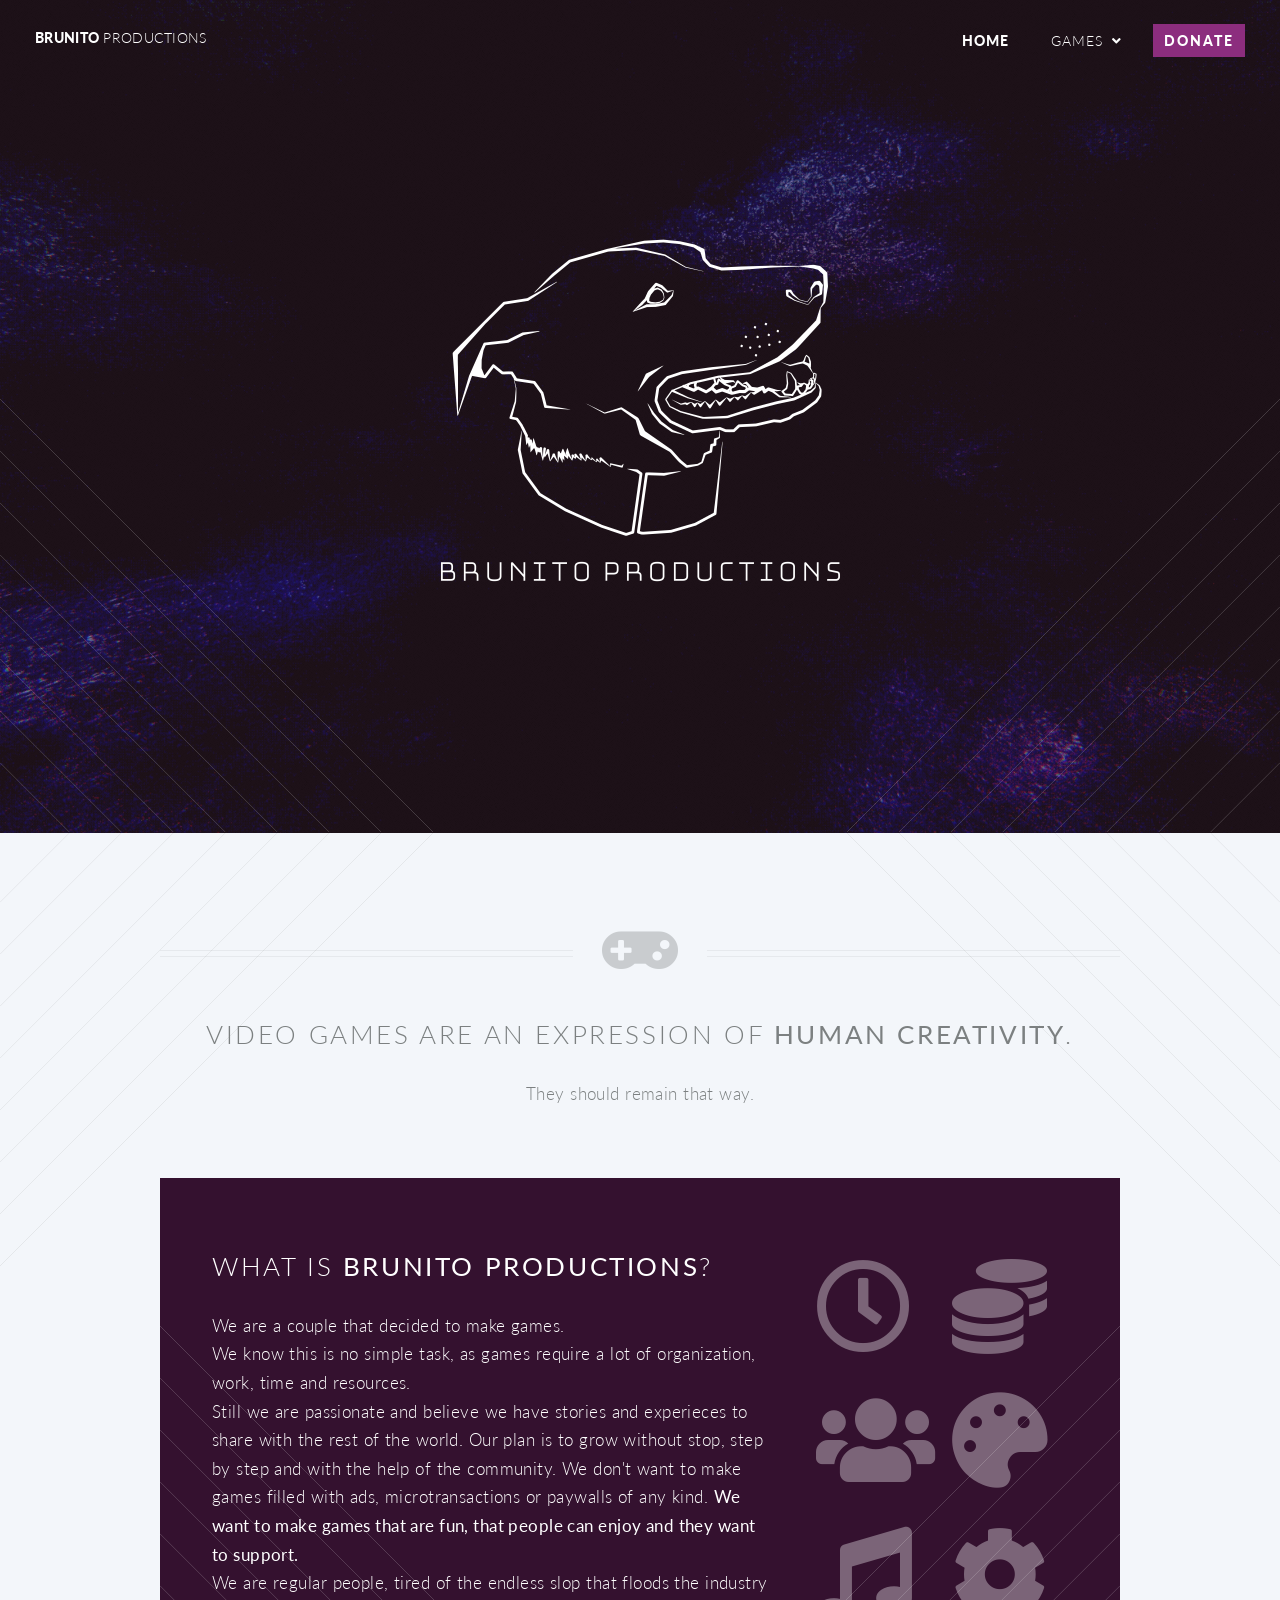
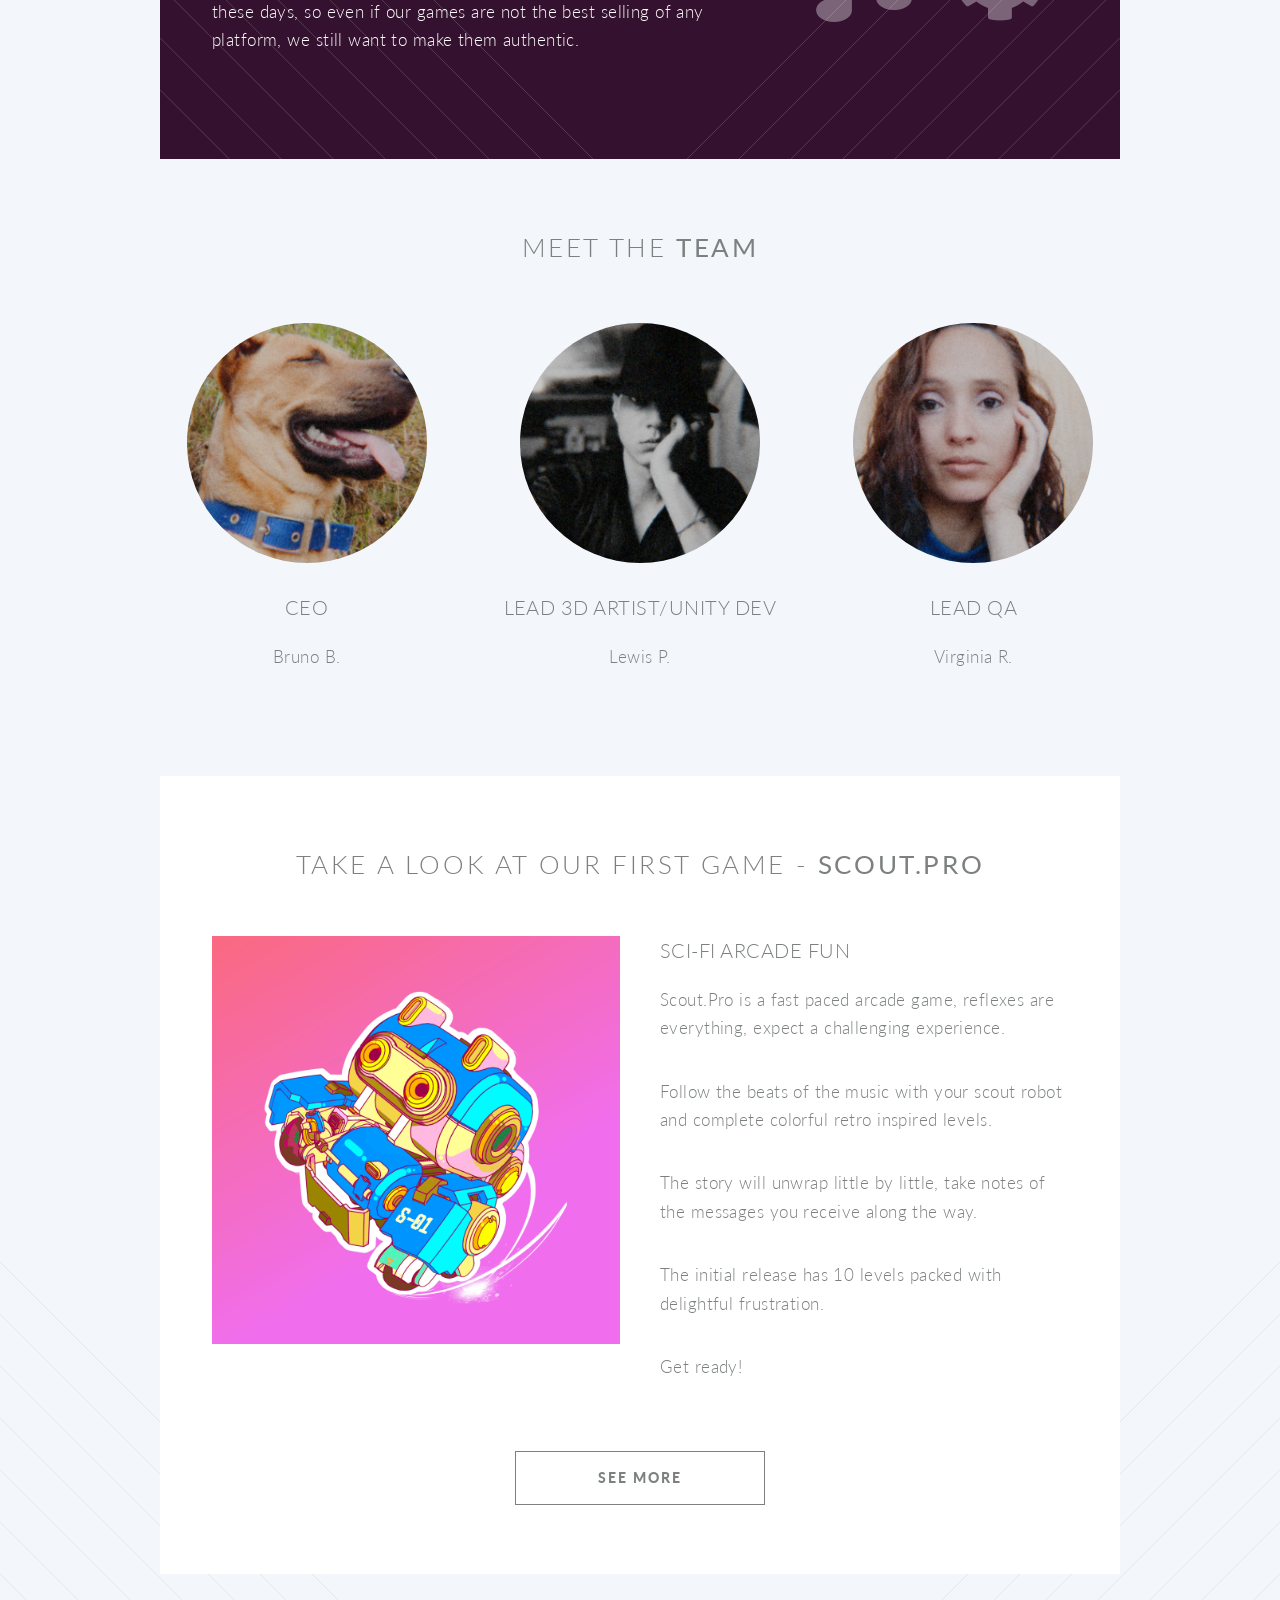
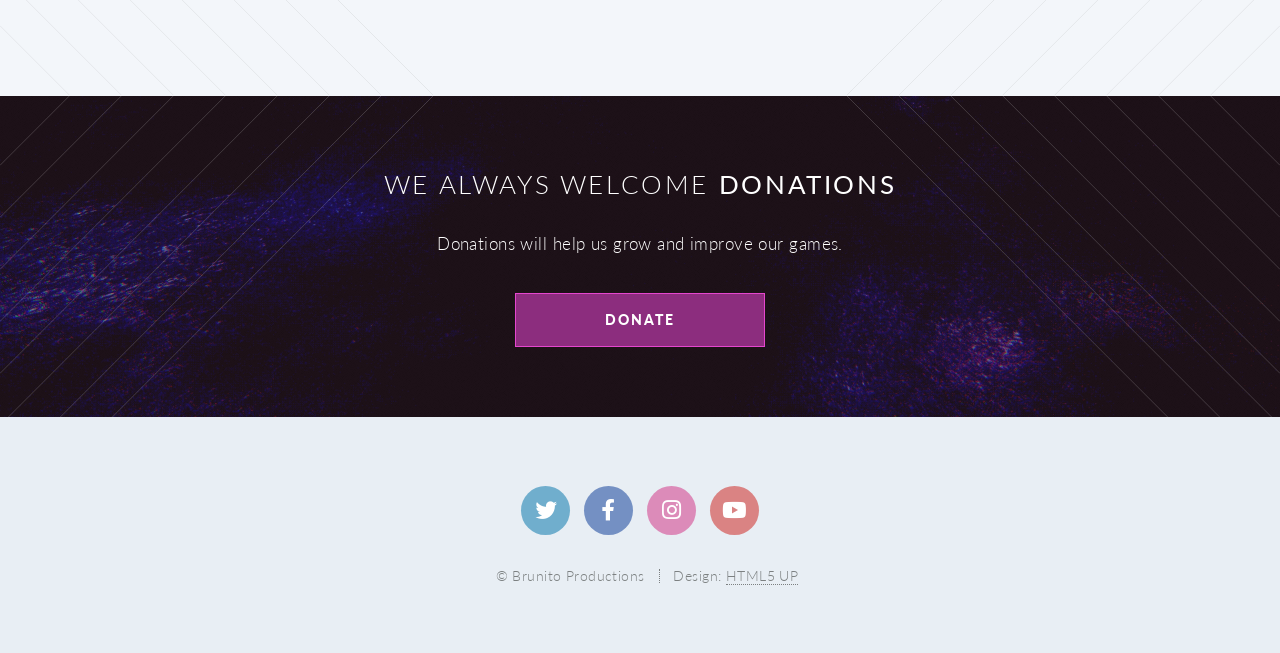
==== commit 082e4adb: "Add files via upload" ====
--- a/index.html
+++ b/index.html
@@ -6,10 +6,14 @@
 -->
 <html>
 	<head>
+		<meta name="google-site-verification" content="FOkIHIDacZ6hpR5Ui_9560vrxRpV0IQ5l3K4QjPF7jw" />
 		<title>Brunito Productions</title>
-		<link rel="icon" type="image/x-icon" href="images/favicon.ico">
+		<link rel="icon" type="image/png" href="images/favicon-32x32.png" sizes="32x32" />
+		<link rel="icon" type="image/png" href="images/favicon-16x16.png" sizes="16x16" />
+		<link rel="shortcut icon" href="images/favicon.ico">
 		<meta charset="utf-8" />
 		<meta name="viewport" content="width=device-width, initial-scale=1, user-scalable=no" />
+		<meta name="keywords" content="Brunito, Productions, Brunito Productions, brunito productions, br">
 		<link rel="stylesheet" href="assets/css/main.css" />
 		<noscript><link rel="stylesheet" href="assets/css/noscript.css" /></noscript>
 	</head>
@@ -126,7 +130,7 @@
 										<header>
 											<h3>CEO</h3>
 										</header>
-										<p>Bruno B.</p>
+										<p class="cs-centertext">Bruno B.</p>
 										<!-- p>Bruno Battaglia</p -->
 										<!-- p>Bruno Bacchini</p -->
 									</section>
@@ -142,7 +146,7 @@
 										<header>
 											<h3>Lead 3D Artist/Unity Dev</h3>
 										</header>
-										<p>Lewis P.</p>
+										<p class="cs-centertext">Lewis P.</p>
 									</section>
 
 								</div>
@@ -156,7 +160,7 @@
 										<header>
 											<h3>Lead QA</h3>
 										</header>
-										<p>Virginia R.</p>
+										<p class="cs-centertext">Virginia R.</p>
 									</section>
 
 								</div>
@@ -190,7 +194,7 @@
 										<p>Follow the beats of the music with your scout robot and complete colorful retro inspired levels.</p>
 										<p>The story will unwrap little by little, take notes of the messages you receive along the way.</p>
 										<p>The initial release has 10 levels packed with delightful frustration.</p>
-										<p>Get ready!.</p>
+										<p>Get ready!</p>
 									</section>
 
 								</div>
--- a/assets/css/main.css
+++ b/assets/css/main.css
@@ -1915,6 +1915,9 @@
 /*Custom Styles*/
 	.cs-textalignleft{
 		text-align:left;
+	}
+	.cs-centertext{
+		text-align:center !important;
 	}
 
 /* Icon */
@@ -2869,6 +2872,9 @@
   			align-items: center;
   			justify-content: center;
 		}
+		p.cs-centertext{
+		text-align:center !important;
+	}
 
 	}
 
@@ -3178,6 +3184,9 @@
 				-ms-transform: translateX(0);
 				transform: translateX(0);
 			}
+		p.cs-centertext{
+			text-align:center !important;
+		}
 
 	}
 
@@ -3382,5 +3391,8 @@
 				width: 50px;
 				height: 34px;
 			}
+		p.cs-centertext{
+			text-align:center !important;
+		}
 
 	}
